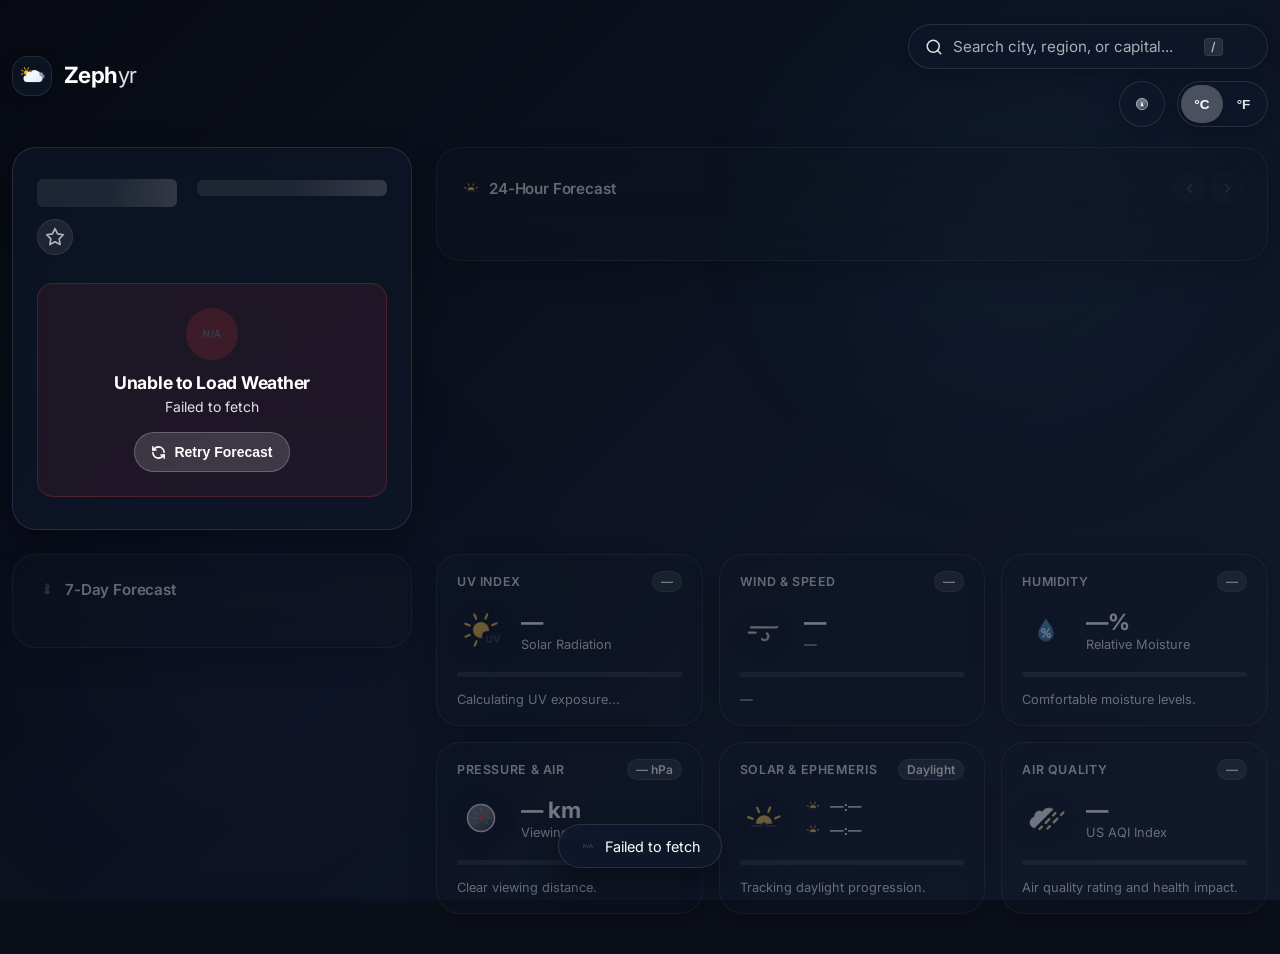
==== index.html @ 32d79101 "fix: harden client IP resolution, fix RFC 1918 matching, add PWA PNG icons, and improve quick-access" ====
<!-- impeccable-disable overused-font, em-dash-overuse -- Pinned brand font & weather placeholder indicators -->
<!DOCTYPE html>
<html lang="en">
<head>
  <meta charset="UTF-8">
  <meta name="viewport" content="width=device-width, initial-scale=1.0">
  <title>Zephyr · Real-time Weather & Atmospheric Intelligence</title>
  <meta name="description" content="A fast, sleek, zero-API-key weather application with authentic animated Meteocons, 24-hour hourly forecasts, 7-day daily forecasts, and atmospheric metrics.">
  <meta name="theme-color" content="#070a12">
  <meta name="apple-mobile-web-app-capable" content="yes">
  <meta name="apple-mobile-web-app-status-bar-style" content="black-translucent">
  <link rel="manifest" href="/static/manifest.json">
  <link rel="apple-touch-icon" sizes="192x192" href="/static/icons/icon-192.png">
  <link rel="icon" type="image/png" sizes="192x192" href="/static/icons/icon-192.png">
  <link rel="icon" type="image/svg+xml" href="/static/icons/overcast-day.svg">

  <!-- Google Fonts: Inter -->
  <link rel="preconnect" href="https://fonts.googleapis.com">
  <link rel="preconnect" href="https://fonts.gstatic.com" crossorigin>
  <link href="https://fonts.googleapis.com/css2?family=Inter:wght@300;400;500;600;700;800&display=swap" rel="stylesheet">

  <!-- App Stylesheet -->
  <link rel="stylesheet" href="/static/css/style.css">
</head>
<body>
  <!-- Ambient Atmospheric Glow Orbs -->
  <div class="ambient-glow" aria-hidden="true">
    <div class="ambient-glow-orb ambient-glow-orb-1"></div>
    <div class="ambient-glow-orb ambient-glow-orb-2"></div>
  </div>

  <div class="app-wrapper">
    <!-- Application Header & Global Controls -->
    <header class="app-header">
      <div class="brand-section">
        <div class="brand-icon" aria-hidden="true">
          <img src="/static/icons/overcast-day.svg" width="28" height="28" alt="Zephyr Logo" />
        </div>
        <h1 class="brand-title">Zeph<span>yr</span></h1>
      </div>

      <div class="header-controls">
        <!-- Search & Autocomplete -->
        <div class="search-container">
          <div class="search-input-wrapper">
            <span class="search-icon" aria-hidden="true">
              <svg width="18" height="18" viewBox="0 0 24 24" fill="none" stroke="currentColor" stroke-width="2" stroke-linecap="round" stroke-linejoin="round">
                <circle cx="11" cy="11" r="8"/>
                <path d="m21 21-4.3-4.3"/>
              </svg>
            </span>
            <input 
              type="text" 
              id="search-input" 
              class="search-input" 
              placeholder="Search city, region, or capital..." 
              autocomplete="off"
              spellcheck="false"
              autocorrect="off"
              autocapitalize="off"
              maxlength="100"
              role="combobox"
              aria-autocomplete="list"
              aria-expanded="false"
              aria-controls="autocomplete-dropdown"
              aria-label="Search city location (Press / or Ctrl+K to focus)"
            />
            <div id="search-spinner" class="search-spinner" aria-hidden="true"></div>
            <kbd class="search-kbd" title="Press / or Ctrl+K to search">/</kbd>
            <button id="search-clear" class="search-clear-btn" aria-label="Clear search">
              <svg width="14" height="14" viewBox="0 0 24 24" fill="none" stroke="currentColor" stroke-width="2.5" stroke-linecap="round" stroke-linejoin="round">
                <path d="M18 6 6 18"/><path d="m6 6 12 12"/>
              </svg>
            </button>
          </div>
          <!-- Dropdown Results List -->
          <ul id="autocomplete-dropdown" class="autocomplete-dropdown" role="listbox" aria-label="Location suggestions"></ul>
        </div>

        <div class="header-actions">
          <!-- GPS Geolocation Button with Real Compass Icon -->
          <button id="gps-btn" class="icon-btn" aria-label="Detect current location (GPS)" title="Detect current location (GPS)">
            <img src="/static/icons/compass.svg" width="20" height="20" alt="GPS" class="action-icon" />
          </button>

          <!-- Temperature Unit Toggle -->
          <div class="unit-toggle" role="group" aria-label="Temperature unit selection">
            <button type="button" id="unit-c" class="unit-btn active" data-unit="C" aria-label="Celsius">°C</button>
            <button type="button" id="unit-f" class="unit-btn" data-unit="F" aria-label="Fahrenheit">°F</button>
          </div>
        </div>
      </div>
    </header>

    <!-- Main Content Area Grid -->
    <main class="weather-main-grid">
      <!-- 1. Hero Current Weather Card -->
      <section class="glass-card hero-card" id="hero-card" aria-labelledby="hero-location-name">
        <div class="hero-location-header">
          <div class="hero-location-title-wrap">
            <h2 id="hero-location-name" class="location-title"><span class="skeleton-placeholder location-title-skeleton">Loading location...</span></h2>
            <button type="button" id="hero-favorite-btn" class="favorite-btn" aria-label="Save to favorite locations" title="Save to favorites">
              <svg class="star-icon star-icon-outline" width="20" height="20" viewBox="0 0 24 24" fill="none" stroke="currentColor" stroke-width="2" stroke-linecap="round" stroke-linejoin="round" aria-hidden="true">
                <polygon points="12 2 15.09 8.26 22 9.27 17 14.14 18.18 21.02 12 17.77 5.82 21.02 7 14.14 2 9.27 8.91 8.26 12 2"></polygon>
              </svg>
              <svg class="star-icon star-icon-filled" width="20" height="20" viewBox="0 0 24 24" fill="#fbbf24" stroke="#fbbf24" stroke-width="2" stroke-linecap="round" stroke-linejoin="round" aria-hidden="true" style="display: none;">
                <polygon points="12 2 15.09 8.26 22 9.27 17 14.14 18.18 21.02 12 17.77 5.82 21.02 7 14.14 2 9.27 8.91 8.26 12 2"></polygon>
              </svg>
            </button>
          </div>
          <p id="hero-location-sub" class="location-subtitle"><span class="skeleton-placeholder location-sub-skeleton">Fetching atmospheric data...</span></p>
        </div>

        <!-- Inline Error & Recovery State -->
        <div id="hero-error-state" class="hero-error-state" role="alert" style="display: none;">
          <div class="hero-error-icon-wrap" aria-hidden="true">
            <img src="/static/icons/not-available.svg" width="44" height="44" alt="" class="hero-error-icon" />
          </div>
          <div class="hero-error-content">
            <h3 id="hero-error-title" class="hero-error-title">Unable to Load Weather</h3>
            <p id="hero-error-desc" class="hero-error-desc">Please check your network connection and try again.</p>
          </div>
          <button id="hero-retry-btn" class="retry-btn" aria-label="Retry loading weather data">
            <svg width="15" height="15" viewBox="0 0 24 24" fill="none" stroke="currentColor" stroke-width="2.5" stroke-linecap="round" stroke-linejoin="round" aria-hidden="true">
              <path d="M21 12a9 9 0 0 0-9-9 9.75 9.75 0 0 0-6.74 2.74L3 8"/>
              <path d="M3 3v5h5"/>
              <path d="M3 12a9 9 0 0 0 9 9 9.75 9.75 0 0 0 6.74-2.74L21 16"/>
              <path d="M16 16h5v5"/>
            </svg>
            <span>Retry Forecast</span>
          </button>
        </div>

        <div class="hero-visual">
          <div class="hero-temp-wrapper">
            <div id="hero-temp" class="hero-temp">&mdash;°</div>
            <div id="hero-condition" class="hero-condition">Loading...</div>
          </div>
          <div id="hero-icon-container" class="hero-icon-container" aria-hidden="true"></div>
        </div>

        <div class="hero-footer-stats">
          <div class="hero-stat-pill">
            <span class="hero-stat-label">Daily Range</span>
            <span id="hero-high-low" class="hero-stat-value">H: &mdash; · L: &mdash;</span>
          </div>
          <div class="hero-stat-pill">
            <span class="hero-stat-label">Feels Like</span>
            <span id="hero-feels" class="hero-stat-value">&mdash;</span>
          </div>
          <div class="hero-stat-pill">
            <span class="hero-stat-label">Humidity</span>
            <span id="hero-humidity" class="hero-stat-value">&mdash;</span>
          </div>
          <div class="hero-stat-pill">
            <span class="hero-stat-label">Wind</span>
            <span id="hero-wind" class="hero-stat-value">&mdash;</span>
          </div>
        </div>
      </section>

      <!-- 2. 24-Hour Hourly Forecast (Animated Icons Cards Strip) -->
      <section class="glass-card hourly-forecast-section" id="hourly-forecast-section" aria-label="24-Hour Hourly Forecast">
        <div class="section-header">
          <h3 class="section-title">
            <img src="/static/icons/horizon.svg" width="20" height="20" alt="Hourly" class="section-icon" />
            24-Hour Forecast
          </h3>
          <div class="hourly-scroll-controls" aria-label="Hourly forecast navigation">
            <button type="button" id="hourly-scroll-left" class="scroll-arrow-btn" aria-label="Scroll hourly forecast left" title="Scroll left" disabled>
              <svg width="15" height="15" viewBox="0 0 24 24" fill="none" stroke="currentColor" stroke-width="2.5" stroke-linecap="round" stroke-linejoin="round" aria-hidden="true">
                <path d="m15 18-6-6 6-6"/>
              </svg>
            </button>
            <button type="button" id="hourly-scroll-right" class="scroll-arrow-btn" aria-label="Scroll hourly forecast right" title="Scroll right">
              <svg width="15" height="15" viewBox="0 0 24 24" fill="none" stroke="currentColor" stroke-width="2.5" stroke-linecap="round" stroke-linejoin="round" aria-hidden="true">
                <path d="m9 18 6-6-6-6"/>
              </svg>
            </button>
          </div>
        </div>

        <!-- Horizontal Hourly Cards Strip -->
        <div class="hourly-strip-container" id="hourly-strip-container">
          <div id="hourly-strip" class="hourly-strip"></div>
        </div>
      </section>

      <!-- 3. 7-Day Daily Forecast (Real Animated Icons List with Proportional Range Bars) -->
      <section class="glass-card daily-forecast-card" id="daily-forecast-card" aria-label="7-Day Daily Forecast">
        <div class="section-header">
          <h3 class="section-title">
            <img src="/static/icons/thermometer.svg" width="20" height="20" alt="7-Day" class="section-icon" />
            7-Day Forecast
          </h3>
        </div>
        <div id="daily-list" class="daily-list"></div>
      </section>

      <!-- 4. Atmospheric Metrics Grid (Real Animated Meteocons & Responsive Gauges) -->
      <section class="metrics-grid" id="metrics-grid" aria-label="Atmospheric and environmental metrics">
        <!-- 1. UV Index -->
        <article class="glass-card metric-card">
          <div class="metric-header">
            <span class="metric-title">UV Index</span>
            <span id="uv-status" class="metric-badge">&mdash;</span>
          </div>
          <div class="metric-body">
            <img id="uv-icon-img" src="/static/icons/uv-index.svg" width="48" height="48" alt="UV Index" class="metric-icon-large" />
            <div class="metric-data">
              <div id="uv-val" class="metric-val">&mdash;</div>
              <div class="metric-sublabel">Solar Radiation</div>
            </div>
          </div>
          <div class="metric-gauge-track" role="meter" id="uv-meter" aria-label="UV Index" aria-valuemin="0" aria-valuemax="11" aria-valuenow="0">
            <div id="uv-gauge-fill" class="metric-gauge-fill uv-gauge-fill"></div>
          </div>
          <p id="uv-advice" class="metric-desc">Calculating UV exposure...</p>
        </article>

        <!-- 2. Wind & Beaufort Scale -->
        <article class="glass-card metric-card">
          <div class="metric-header">
            <span class="metric-title">Wind & Speed</span>
            <span id="wind-direction" class="metric-badge">&mdash;</span>
          </div>
          <div class="metric-body">
            <img id="wind-icon-img" src="/static/icons/wind.svg" width="48" height="48" alt="Wind" class="metric-icon-large" />
            <div class="metric-data">
              <div id="wind-val" class="metric-val">&mdash;</div>
              <div id="wind-scale-name" class="metric-sublabel">&mdash;</div>
            </div>
          </div>
          <div class="metric-gauge-track" role="meter" id="wind-meter" aria-label="Beaufort Wind Scale" aria-valuemin="0" aria-valuemax="12" aria-valuenow="0">
            <div id="wind-gauge-fill" class="metric-gauge-fill wind-gauge-fill"></div>
          </div>
          <p id="wind-gusts" class="metric-desc">&mdash;</p>
        </article>

        <!-- 3. Humidity & Moisture -->
        <article class="glass-card metric-card">
          <div class="metric-header">
            <span class="metric-title">Humidity</span>
            <span id="dew-point" class="metric-badge">&mdash;</span>
          </div>
          <div class="metric-body">
            <img src="/static/icons/humidity.svg" width="48" height="48" alt="Humidity" class="metric-icon-large" />
            <div class="metric-data">
              <div id="humidity-val" class="metric-val">&mdash;%</div>
              <div class="metric-sublabel">Relative Moisture</div>
            </div>
          </div>
          <div class="metric-gauge-track" role="meter" id="humidity-meter" aria-label="Relative Humidity" aria-valuemin="0" aria-valuemax="100" aria-valuenow="0">
            <div id="humidity-gauge-fill" class="metric-gauge-fill humidity-gauge-fill"></div>
          </div>
          <p id="humidity-desc" class="metric-desc">Comfortable moisture levels.</p>
        </article>

        <!-- 4. Visibility & Barometer Pressure -->
        <article class="glass-card metric-card">
          <div class="metric-header">
            <span class="metric-title">Pressure & Air</span>
            <span id="pressure-val" class="metric-badge">&mdash; hPa</span>
          </div>
          <div class="metric-body">
            <img id="pressure-icon-img" src="/static/icons/barometer.svg" width="48" height="48" alt="Pressure" class="metric-icon-large" />
            <div class="metric-data">
              <div id="visibility-val" class="metric-val">&mdash; km</div>
              <div class="metric-sublabel">Viewing Distance</div>
            </div>
          </div>
          <div class="metric-gauge-track" role="meter" id="pressure-meter" aria-label="Atmospheric Pressure" aria-valuemin="970" aria-valuemax="1050" aria-valuenow="1013">
            <div id="pressure-gauge-fill" class="metric-gauge-fill pressure-gauge-fill"></div>
          </div>
          <p id="visibility-desc" class="metric-desc">Clear viewing distance.</p>
        </article>

        <!-- 5. Solar Ephemeris & Sun Cycle -->
        <article class="glass-card metric-card">
          <div class="metric-header">
            <span class="metric-title">Solar & Ephemeris</span>
            <span id="solar-status" class="metric-badge">Daylight</span>
          </div>
          <div class="metric-body">
            <img id="solar-icon-img" src="/static/icons/sunrise.svg" width="48" height="48" alt="Solar" class="metric-icon-large" />
            <div class="solar-readout-group">
              <div class="solar-time-pill">
                <img src="/static/icons/sunrise.svg" width="18" height="18" alt="Rise" class="solar-pill-icon" />
                <span id="sunrise-val" class="solar-pill-val">&mdash;:&mdash;</span>
              </div>
              <div class="solar-time-pill">
                <img src="/static/icons/sunset.svg" width="18" height="18" alt="Set" class="solar-pill-icon" />
                <span id="sunset-val" class="solar-pill-val">&mdash;:&mdash;</span>
              </div>
            </div>
          </div>
          <div class="metric-gauge-track" role="meter" id="solar-meter" aria-label="Daylight Progression" aria-valuemin="0" aria-valuemax="100" aria-valuenow="0">
            <div id="solar-gauge-fill" class="metric-gauge-fill solar-gauge-fill"></div>
          </div>
          <p id="solar-desc" class="metric-desc">Tracking daylight progression.</p>
        </article>

        <!-- 6. Air Quality Index -->
        <article class="glass-card metric-card">
          <div class="metric-header">
            <span class="metric-title">Air Quality</span>
            <span id="aqi-status" class="metric-badge">&mdash;</span>
          </div>
          <div class="metric-body">
            <img id="aqi-icon-img" src="/static/icons/dust.svg" width="48" height="48" alt="AQI" class="metric-icon-large" />
            <div class="metric-data">
              <div id="aqi-val" class="metric-val">&mdash;</div>
              <div class="metric-sublabel">US AQI Index</div>
            </div>
          </div>
          <div class="metric-gauge-track" role="meter" id="aqi-meter" aria-label="Air Quality Index" aria-valuemin="0" aria-valuemax="300" aria-valuenow="0">
            <div id="aqi-gauge-fill" class="metric-gauge-fill aqi-gauge-fill"></div>
          </div>
          <p id="aqi-desc" class="metric-desc">Air quality rating and health impact.</p>
        </article>
      </section>
    </main>
  </div>

  <!-- Toast Notification Box -->
  <div id="toast" class="toast" role="status" aria-live="polite">
    <img src="/static/icons/not-available.svg" width="18" height="18" alt="" aria-hidden="true" class="toast-icon-img" />
    <span id="toast-msg">Notification message</span>
  </div>

  <!-- Main ES Module Script -->
  <script type="module" src="/static/js/app.js"></script>
</body>
</html>
---- static/css/style.css ----
/* --------------------------------------------------------------------------
   Dynamic Atmospheric Glassmorphism Design System
   Fluid Scaling, Disciplined Spatial Tokens & Purposeful Motion Architecture
   -------------------------------------------------------------------------- */

:root {
  /* Spatial & Density Scale (4px base scale linked to density variable) */
  --p-density: 1;
  --space-0-5: calc(2px * var(--p-density, 1));
  --space-1:   calc(4px * var(--p-density, 1));
  --space-1-5: calc(6px * var(--p-density, 1));
  --space-2:   calc(8px * var(--p-density, 1));
  --space-2-5: calc(10px * var(--p-density, 1));
  --space-3:   calc(12px * var(--p-density, 1));
  --space-3-5: calc(14px * var(--p-density, 1));
  --space-4:   calc(16px * var(--p-density, 1));
  --space-5:   calc(20px * var(--p-density, 1));
  --space-6:   calc(24px * var(--p-density, 1));
  --space-7:   calc(28px * var(--p-density, 1));
  --space-8:   calc(32px * var(--p-density, 1));
  --space-10:  calc(40px * var(--p-density, 1));
  --space-12:  calc(48px * var(--p-density, 1));
  --space-16:  calc(64px * var(--p-density, 1));

  /* Fixed Premium Dark Slate Glass Theme */
  --bg-gradient-start: #070a12;
  --bg-gradient-mid: #0d1322;
  --bg-gradient-end: #121a2d;
  --ambient-glow-1: rgba(56, 189, 248, 0.08);
  --ambient-glow-2: rgba(99, 102, 241, 0.06);

  /* Glass Surface Tokens */
  --glass-bg: rgba(15, 23, 42, 0.65);
  --glass-bg-hover: rgba(30, 41, 59, 0.78);
  --glass-bg-active: rgba(30, 41, 59, 0.92);
  --glass-border: rgba(255, 255, 255, 0.11);
  --glass-border-subtle: rgba(255, 255, 255, 0.07);
  --glass-shadow: 0 12px 32px 0 rgba(0, 0, 0, 0.40);
  --glass-shadow-sm: 0 4px 16px 0 rgba(0, 0, 0, 0.22);
  --glass-blur: blur(20px);
  --glass-blur-heavy: blur(28px);

  /* Text & Contrast Tokens (WCAG Compliant) */
  --text-main: #ffffff;
  --text-muted: rgba(255, 255, 255, 0.88);
  --text-dim: rgba(255, 255, 255, 0.65);
  --accent-sun: #f59e0b;
  --accent-rain: #38bdf8;
  --accent-snow: #7dd3fc;
  --accent-green: #4ade80;

  /* Typography & Sizing */
  --font-sans: 'Inter', system-ui, -apple-system, BlinkMacSystemFont, 'Segoe UI', Roboto, Oxygen, Ubuntu, Cantarell, sans-serif;
  --radius-xs: 6px;
  --radius-sm: 10px;
  --radius-md: 16px;
  --radius-lg: 24px;
  --radius-full: 9999px;

  /* Purposeful Timing & Easing */
  --ease-out-expo: cubic-bezier(0.16, 1, 0.3, 1);
  --transition-fast: all 0.15s var(--ease-out-expo);
  --transition-smooth: all 0.3s var(--ease-out-expo);
}

/* Ambient Background Atmosphere (Subtle Dark Depth) */
.ambient-glow {
  position: fixed;
  inset: 0;
  pointer-events: none;
  z-index: 0;
  overflow: hidden;
}

.ambient-glow-orb {
  position: absolute;
  border-radius: 50%;
  opacity: 0.7;
  will-change: transform;
  animation: ambientFloat 20s ease-in-out infinite alternate;
}

.ambient-glow-orb-1 {
  top: -12%;
  right: -5%;
  width: min(650px, 85vw);
  height: min(650px, 85vw);
  background: radial-gradient(circle, var(--ambient-glow-1) 0%, rgba(0, 0, 0, 0) 70%);
  filter: blur(65px);
}

.ambient-glow-orb-2 {
  bottom: -10%;
  left: -8%;
  width: min(700px, 90vw);
  height: min(700px, 90vw);
  background: radial-gradient(circle, var(--ambient-glow-2) 0%, rgba(0, 0, 0, 0) 70%);
  filter: blur(75px);
  animation-duration: 25s;
  animation-delay: -6s;
}

@keyframes ambientFloat {
  0% {
    transform: translate(0, 0) scale(1);
  }
  50% {
    transform: translate(-25px, 20px) scale(1.04);
  }
  100% {
    transform: translate(15px, -15px) scale(0.96);
  }
}

/* --------------------------------------------------------------------------
   Reset & Base Setup
   -------------------------------------------------------------------------- */
*, *::before, *::after {
  box-sizing: border-box;
  margin: 0;
  padding: 0;
}

:focus-visible {
  outline: 2px solid #38bdf8;
  outline-offset: 2px;
}

.search-input:focus-visible {
  outline: none;
}

html {
  font-family: var(--font-sans);
  color: var(--text-main);
  background-color: #0b0f19;
  -webkit-font-smoothing: antialiased;
  -moz-osx-font-smoothing: grayscale;
  overflow-x: hidden;
  width: 100%;
}

body {
  min-height: 100vh;
  width: 100%;
  background: linear-gradient(135deg, var(--bg-gradient-start) 0%, var(--bg-gradient-mid) 50%, var(--bg-gradient-end) 100%);
  background-attachment: fixed;
  position: relative;
  overflow-x: hidden;
  display: block;
}

/* Main App Wrapper */
.app-wrapper {
  position: relative;
  z-index: 1;
  width: min(100% - var(--space-6), 1360px);
  margin: 0 auto;
  padding: var(--space-6) 0 var(--space-10) 0;
  display: flex;
  flex-direction: column;
  gap: var(--space-5);
  min-width: 0;
}

/* --------------------------------------------------------------------------
   Header & Search Navigation
   -------------------------------------------------------------------------- */
.app-header {
  display: flex;
  align-items: center;
  justify-content: space-between;
  gap: var(--space-4);
  width: 100%;
  flex-wrap: wrap;
}

.brand-section {
  display: flex;
  align-items: center;
  gap: var(--space-3);
  flex-shrink: 0;
}

.brand-icon {
  width: 40px;
  height: 40px;
  display: flex;
  align-items: center;
  justify-content: center;
  background: var(--glass-bg);
  border: 1px solid var(--glass-border);
  backdrop-filter: var(--glass-blur);
  border-radius: var(--radius-md);
  box-shadow: var(--glass-shadow-sm);
  flex-shrink: 0;
  transition: transform 0.2s var(--ease-out-expo);
}

.brand-section:hover .brand-icon {
  transform: scale(1.04);
}

.brand-title {
  font-size: clamp(1.2rem, 1.8vw, 1.4rem);
  font-weight: 700;
  letter-spacing: -0.025em;
  line-height: 1.1;
}

.brand-title span {
  font-weight: 400;
  color: var(--text-muted);
}

.header-controls {
  display: flex;
  align-items: center;
  gap: var(--space-3);
  flex-wrap: wrap;
  justify-content: flex-end;
}

.header-actions {
  display: flex;
  align-items: center;
  gap: var(--space-3);
  flex-shrink: 0;
}

/* Search Bar & Autocomplete */
.search-container {
  position: relative;
  width: 100%;
  max-width: 360px;
  min-width: 240px;
}

.search-input-wrapper {
  position: relative;
  display: flex;
  align-items: center;
  background: var(--glass-bg);
  border: 1px solid var(--glass-border);
  backdrop-filter: var(--glass-blur);
  border-radius: var(--radius-full);
  box-shadow: var(--glass-shadow-sm);
  transition: background 0.15s var(--ease-out-expo),
              border-color 0.15s var(--ease-out-expo),
              box-shadow 0.15s var(--ease-out-expo);
  min-height: 44px;
}

.search-input-wrapper:focus-within {
  background: var(--glass-bg-hover);
  border-color: rgba(255, 255, 255, 0.4);
  box-shadow: 0 0 0 3px rgba(255, 255, 255, 0.15);
}

.search-icon {
  position: absolute;
  left: 1rem;
  color: var(--text-muted);
  pointer-events: none;
  display: flex;
}

.search-input {
  width: 100%;
  padding: 0.75rem 4.5rem 0.75rem 2.75rem;
  font-size: 0.95rem;
  color: var(--text-main);
  background: transparent;
  border: none;
  outline: none;
  font-family: inherit;
}

.search-input::placeholder {
  color: var(--text-dim);
}

.search-spinner {
  width: 16px;
  height: 16px;
  border: 2px solid rgba(255, 255, 255, 0.25);
  border-top-color: #38bdf8;
  border-radius: 50%;
  animation: spinSlow 0.8s linear infinite;
  display: none;
  position: absolute;
  right: 2.75rem;
  flex-shrink: 0;
}

.search-spinner.active {
  display: block;
}

.search-kbd {
  position: absolute;
  right: 2.75rem;
  font-family: inherit;
  font-size: 0.75rem;
  font-weight: 600;
  color: var(--text-dim);
  background: rgba(255, 255, 255, 0.1);
  border: 1px solid var(--glass-border-subtle);
  border-radius: 4px;
  padding: 2px 6px;
  line-height: 1;
  pointer-events: none;
  display: flex;
  align-items: center;
}

.search-input-wrapper:focus-within .search-kbd,
.search-spinner.active ~ .search-kbd {
  display: none;
}

.search-clear-btn {
  position: absolute;
  right: 0.5rem;
  background: transparent;
  border: none;
  color: var(--text-dim);
  cursor: pointer;
  display: none;
  padding: 6px;
  min-width: 32px;
  min-height: 32px;
  border-radius: 50%;
  transition: var(--transition-fast);
  align-items: center;
  justify-content: center;
}

.search-clear-btn:hover {
  color: var(--text-main);
  background: rgba(255, 255, 255, 0.1);
}

.search-clear-btn:active {
  transform: scale(0.92);
}

.search-clear-btn.visible {
  display: flex;
}

/* Autocomplete Dropdown with Smooth Reveal */
.autocomplete-dropdown {
  position: absolute;
  top: calc(100% + var(--space-2));
  left: 0;
  right: 0;
  background: rgba(15, 23, 42, 0.95);
  border: 1px solid var(--glass-border);
  backdrop-filter: var(--glass-blur-heavy);
  border-radius: var(--radius-md);
  box-shadow: var(--glass-shadow);
  overflow: hidden;
  z-index: 100;
  display: none;
  list-style: none;
  max-height: min(320px, 45vh);
  overflow-y: auto;
  overscroll-behavior: contain;
}

.autocomplete-dropdown.show {
  display: block;
  animation: dropdownEntrance 0.2s var(--ease-out-expo) forwards;
}

@keyframes dropdownEntrance {
  from {
    opacity: 0;
    transform: translateY(-6px) scale(0.98);
  }
  to {
    opacity: 1;
    transform: translateY(0) scale(1);
  }
}

.autocomplete-item {
  padding: var(--space-3) var(--space-4);
  display: flex;
  align-items: center;
  justify-content: space-between;
  gap: var(--space-3);
  cursor: pointer;
  transition: background 0.12s var(--ease-out-expo);
  border-bottom: 1px solid var(--glass-border-subtle);
  min-height: 44px;
}

.autocomplete-item:last-child {
  border-bottom: none;
}

.autocomplete-item:hover,
.autocomplete-item.selected {
  background: rgba(255, 255, 255, 0.15);
}

.autocomplete-city {
  font-weight: 500;
  font-size: 0.95rem;
  overflow: hidden;
  text-overflow: ellipsis;
  white-space: nowrap;
  min-width: 0;
  flex: 1;
}

.autocomplete-country {
  font-size: 0.8rem;
  color: var(--text-muted);
  overflow: hidden;
  text-overflow: ellipsis;
  white-space: nowrap;
  max-width: 140px;
  text-align: right;
  flex-shrink: 0;
}

.autocomplete-empty {
  padding: var(--space-4);
  text-align: center;
  font-size: 0.85rem;
  color: var(--text-dim);
}

.dropdown-section-header {
  padding: var(--space-2) var(--space-4);
  font-size: 0.725rem;
  font-weight: 700;
  text-transform: uppercase;
  letter-spacing: 0.06em;
  color: var(--text-dim);
  background: rgba(0, 0, 0, 0.25);
  display: flex;
  align-items: center;
  justify-content: space-between;
  border-bottom: 1px solid var(--glass-border-subtle);
  user-select: none;
}

.dropdown-section-header:not(:first-child) {
  border-top: 1px solid var(--glass-border-subtle);
}

.dropdown-clear-btn {
  background: transparent;
  border: none;
  color: var(--text-dim);
  font-size: 0.7rem;
  font-weight: 600;
  cursor: pointer;
  padding: 2px 6px;
  border-radius: var(--radius-xs);
  transition: var(--transition-fast);
}

.dropdown-clear-btn:hover {
  color: #f87171;
  background: rgba(239, 68, 68, 0.15);
}

.dropdown-item-meta {
  display: flex;
  align-items: center;
  gap: var(--space-2);
  flex-shrink: 0;
}

.dropdown-delete-item-btn {
  background: transparent;
  border: none;
  color: var(--text-dim);
  padding: 4px;
  border-radius: 50%;
  cursor: pointer;
  display: flex;
  align-items: center;
  justify-content: center;
  opacity: 0.6;
  transition: var(--transition-fast);
}

.dropdown-delete-item-btn:hover {
  opacity: 1;
  color: #f87171;
  background: rgba(255, 255, 255, 0.12);
}

.dropdown-item-badge {
  font-size: 0.7rem;
  padding: 2px 6px;
  border-radius: var(--radius-xs);
  background: rgba(255, 255, 255, 0.08);
  color: var(--text-muted);
}

/* Action Buttons (GPS & Unit Switcher) */
.icon-btn {
  background: var(--glass-bg);
  border: 1px solid var(--glass-border);
  backdrop-filter: var(--glass-blur);
  border-radius: var(--radius-full);
  color: var(--text-main);
  padding: 0.75rem;
  min-width: 44px;
  min-height: 44px;
  cursor: pointer;
  display: flex;
  align-items: center;
  justify-content: center;
  transition: var(--transition-fast);
  box-shadow: var(--glass-shadow-sm);
  flex-shrink: 0;
}

.icon-btn:hover {
  background: var(--glass-bg-hover);
  border-color: rgba(255, 255, 255, 0.4);
  transform: translateY(-1px);
}

.icon-btn:active {
  transform: scale(0.94);
}

.unit-toggle {
  display: flex;
  background: var(--glass-bg);
  border: 1px solid var(--glass-border);
  backdrop-filter: var(--glass-blur);
  border-radius: var(--radius-full);
  padding: 3px;
  box-shadow: var(--glass-shadow-sm);
  flex-shrink: 0;
  min-height: 44px;
  align-items: center;
  user-select: none;
  -webkit-user-select: none;
}

.unit-btn {
  background: transparent;
  border: none;
  color: var(--text-muted);
  font-weight: 600;
  font-size: 0.85rem;
  padding: 0.55rem 0.85rem;
  min-height: 38px;
  border-radius: var(--radius-full);
  cursor: pointer;
  transition: var(--transition-fast);
  user-select: none;
  -webkit-user-select: none;
  position: relative;
  z-index: 1;
}

.unit-btn:hover:not(.active) {
  color: var(--text-main);
  background: rgba(255, 255, 255, 0.1);
}

.unit-btn:active {
  transform: scale(0.94);
}

.unit-btn.active {
  background: rgba(255, 255, 255, 0.25);
  color: var(--text-main);
  box-shadow: 0 2px 6px rgba(0,0,0,0.15);
}

.action-icon {
  width: 20px;
  height: 20px;
  display: block;
}

.toast-icon-img {
  width: 18px;
  height: 18px;
  display: inline-block;
  vertical-align: middle;
}

/* --------------------------------------------------------------------------
   Main Weather Layout Grid & Architectural Topology
   -------------------------------------------------------------------------- */
.weather-main-grid {
  display: grid;
  grid-template-columns: 1fr;
  grid-template-areas:
    "hero"
    "hourly"
    "daily"
    "metrics";
  gap: var(--space-5);
  width: 100%;
  min-width: 0;
  align-items: start;
}

@media (min-width: 1024px) {
  .weather-main-grid {
    grid-template-columns: minmax(340px, 400px) minmax(0, 1fr);
    grid-template-areas:
      "hero hourly"
      "daily metrics";
    gap: var(--space-6);
  }
}

.hero-card {
  grid-area: hero;
}

.daily-forecast-card {
  grid-area: daily;
}

.hourly-forecast-section {
  grid-area: hourly;
}

.metrics-grid {
  grid-area: metrics;
}

/* Glass Card Container */
.glass-card {
  background: var(--glass-bg);
  border: 1px solid var(--glass-border);
  backdrop-filter: var(--glass-blur);
  border-radius: var(--radius-lg);
  padding: var(--space-6);
  box-shadow: var(--glass-shadow);
  position: relative;
  overflow: hidden;
  transition: var(--transition-smooth);
  width: 100%;
  min-width: 0;
}

/* Section Header Primitive */
.section-header {
  display: flex;
  align-items: center;
  justify-content: space-between;
  margin-bottom: var(--space-3);
}

.section-title {
  font-size: 0.95rem;
  font-weight: 600;
  letter-spacing: -0.01em;
  display: flex;
  align-items: center;
  gap: var(--space-2);
  color: var(--text-muted);
}

.section-title svg {
  color: var(--text-muted);
}

/* --------------------------------------------------------------------------
   1. Hero Current Weather Card
   -------------------------------------------------------------------------- */
.hero-card {
  display: flex;
  flex-direction: column;
  justify-content: space-between;
  gap: var(--space-5);
}

.hero-data-animate .hero-temp,
.hero-data-animate .hero-condition,
.hero-data-animate .hero-icon-container,
.hero-data-animate .hero-footer-stats {
  animation: heroDataFadeIn 0.35s var(--ease-out-expo) forwards;
}

@keyframes heroDataFadeIn {
  from {
    opacity: 0.4;
    transform: translateY(3px);
  }
  to {
    opacity: 1;
    transform: translateY(0);
  }
}

.hero-location-header {
  display: flex;
  align-items: flex-start;
  justify-content: space-between;
  gap: var(--space-2);
}

.hero-location-title-wrap {
  display: flex;
  align-items: center;
  gap: var(--space-2-5);
  flex-wrap: wrap;
}

.favorite-btn {
  background: rgba(255, 255, 255, 0.08);
  border: 1px solid var(--glass-border-subtle);
  border-radius: var(--radius-full);
  color: var(--text-dim);
  width: 36px;
  height: 36px;
  display: inline-flex;
  align-items: center;
  justify-content: center;
  cursor: pointer;
  transition: var(--transition-fast);
  flex-shrink: 0;
}

.favorite-btn:hover {
  background: rgba(255, 255, 255, 0.18);
  border-color: rgba(255, 255, 255, 0.35);
  color: #fbbf24;
  transform: scale(1.08);
}

.favorite-btn:active {
  transform: scale(0.92);
}

.favorite-btn.favorited {
  background: rgba(251, 191, 36, 0.16);
  border-color: rgba(251, 191, 36, 0.45);
  color: #fbbf24;
}

.favorite-btn.favorited .star-icon-outline {
  display: none !important;
}

.favorite-btn.favorited .star-icon-filled {
  display: block !important;
  animation: starPop 0.3s var(--ease-out-expo);
}

@keyframes starPop {
  0% { transform: scale(0.6) rotate(-20deg); }
  60% { transform: scale(1.25) rotate(10deg); }
  100% { transform: scale(1) rotate(0deg); }
}

.location-title {
  font-size: clamp(1.5rem, 2.5vw, 2rem);
  font-weight: 700;
  line-height: 1.15;
  letter-spacing: -0.025em;
  word-break: break-word;
  overflow-wrap: anywhere;
  hyphens: auto;
}

.location-subtitle {
  font-size: 0.925rem;
  color: var(--text-muted);
  margin-top: var(--space-1);
  word-break: break-word;
  overflow-wrap: anywhere;
}

.hero-visual {
  display: flex;
  align-items: center;
  justify-content: space-between;
  margin: var(--space-2) 0;
  gap: var(--space-4);
}

.hero-temp-wrapper {
  display: flex;
  flex-direction: column;
  gap: var(--space-1);
}

.hero-temp {
  font-size: clamp(3.5rem, 6vw, 4.75rem);
  font-weight: 800;
  line-height: 1;
  letter-spacing: -0.035em;
  font-variant-numeric: tabular-nums;
  transition: transform 0.3s var(--ease-out-expo);
}

.hero-condition {
  font-size: clamp(1rem, 1.4vw, 1.2rem);
  font-weight: 500;
  color: var(--text-main);
}

.hero-icon-container {
  display: flex;
  align-items: center;
  justify-content: center;
  filter: drop-shadow(0 8px 16px rgba(0, 0, 0, 0.2));
  flex-shrink: 0;
  transition: transform 0.3s var(--ease-out-expo);
}

/* Hero Error & Recovery Component */
.hero-error-state {
  display: flex;
  flex-direction: column;
  align-items: center;
  text-align: center;
  padding: var(--space-6) var(--space-4);
  gap: var(--space-3);
  background: rgba(239, 68, 68, 0.08);
  border: 1px solid rgba(239, 68, 68, 0.22);
  border-radius: var(--radius-md);
  margin: var(--space-2) 0;
}

.hero-error-icon-wrap {
  width: 52px;
  height: 52px;
  border-radius: 50%;
  background: rgba(239, 68, 68, 0.15);
  display: flex;
  align-items: center;
  justify-content: center;
  flex-shrink: 0;
}

.hero-error-icon {
  width: 32px;
  height: 32px;
  opacity: 0.9;
}

.hero-error-content {
  display: flex;
  flex-direction: column;
  gap: var(--space-1);
}

.hero-error-title {
  font-size: 1.1rem;
  font-weight: 700;
  color: var(--text-main);
  letter-spacing: -0.015em;
}

.hero-error-desc {
  font-size: 0.875rem;
  color: var(--text-muted);
  line-height: 1.4;
  max-width: 320px;
}

.retry-btn {
  display: inline-flex;
  align-items: center;
  justify-content: center;
  gap: var(--space-2);
  background: rgba(255, 255, 255, 0.14);
  color: var(--text-main);
  border: 1px solid rgba(255, 255, 255, 0.22);
  padding: var(--space-2) var(--space-4);
  border-radius: var(--radius-full);
  font-size: 0.875rem;
  font-weight: 600;
  cursor: pointer;
  min-height: 40px;
  transition: var(--transition-fast);
  margin-top: var(--space-1);
}

.retry-btn:hover {
  background: rgba(255, 255, 255, 0.24);
  border-color: rgba(255, 255, 255, 0.4);
  transform: translateY(-1px);
}

.retry-btn:active {
  transform: scale(0.96);
}

.hero-footer-stats {
  display: grid;
  grid-template-columns: 1fr 1fr;
  gap: var(--space-3);
  padding-top: var(--space-4);
  border-top: 1px solid var(--glass-border-subtle);
}

.hero-stat-pill {
  display: flex;
  flex-direction: column;
  gap: var(--space-0-5);
  background: rgba(255, 255, 255, 0.04);
  border: 1px solid var(--glass-border-subtle);
  border-radius: var(--radius-sm);
  padding: var(--space-2-5) var(--space-3);
  transition: background 0.15s var(--ease-out-expo);
}

.hero-stat-pill:hover {
  background: rgba(255, 255, 255, 0.07);
}

.hero-stat-label {
  font-size: 0.725rem;
  text-transform: uppercase;
  letter-spacing: 0.05em;
  font-weight: 600;
  color: var(--text-dim);
}

.hero-stat-value {
  font-size: 0.95rem;
  font-weight: 600;
  font-variant-numeric: tabular-nums;
}

/* --------------------------------------------------------------------------
   2. 24-Hour Hourly Forecast
   -------------------------------------------------------------------------- */
.hourly-forecast-section {
  display: flex;
  flex-direction: column;
  gap: var(--space-3);
  width: 100%;
}

.hourly-scroll-controls {
  display: none;
  align-items: center;
  gap: var(--space-1-5);
}

@media (min-width: 768px) {
  .hourly-scroll-controls {
    display: flex;
  }
}

.scroll-arrow-btn {
  background: rgba(255, 255, 255, 0.08);
  border: 1px solid var(--glass-border-subtle);
  color: var(--text-muted);
  width: 32px;
  height: 32px;
  border-radius: var(--radius-full);
  display: flex;
  align-items: center;
  justify-content: center;
  cursor: pointer;
  transition: var(--transition-fast);
}

.scroll-arrow-btn:hover:not(:disabled) {
  background: rgba(255, 255, 255, 0.2);
  border-color: rgba(255, 255, 255, 0.4);
  color: var(--text-main);
  transform: scale(1.08);
}

.scroll-arrow-btn:active:not(:disabled) {
  transform: scale(0.92);
}

.scroll-arrow-btn:disabled {
  opacity: 0.25;
  cursor: not-allowed;
  pointer-events: none;
}

.section-icon {
  width: 20px;
  height: 20px;
  flex-shrink: 0;
  display: inline-block;
  vertical-align: middle;
}

/* Horizontal Scroll Strip */
.hourly-strip-container {
  overflow-x: auto;
  padding-bottom: var(--space-2);
  scrollbar-width: thin;
  scrollbar-color: rgba(255, 255, 255, 0.2) transparent;
  width: 100%;
  scroll-snap-type: x mandatory;
  -webkit-overflow-scrolling: touch;
}

.hourly-strip {
  display: flex;
  gap: var(--space-2-5);
  width: max-content;
}

.hourly-item {
  scroll-snap-align: start;
  display: flex;
  flex-direction: column;
  align-items: center;
  gap: var(--space-1-5);
  padding: var(--space-3-5) var(--space-3);
  background: rgba(255, 255, 255, 0.05);
  border: 1px solid var(--glass-border-subtle);
  border-radius: var(--radius-md);
  min-width: 88px;
  text-align: center;
  transition: var(--transition-fast);
}

.hourly-item.now {
  background: rgba(255, 255, 255, 0.16);
  border-color: rgba(255, 255, 255, 0.35);
  box-shadow: 0 4px 16px rgba(0, 0, 0, 0.25);
}

.hourly-item:hover {
  background: rgba(255, 255, 255, 0.12);
  transform: translateY(-2px);
}

.hourly-time {
  font-size: 0.8rem;
  font-weight: 600;
  color: var(--text-muted);
}

.hourly-icon {
  margin: var(--space-0-5) 0;
  display: flex;
  align-items: center;
  justify-content: center;
}

.hourly-temp {
  font-size: 1.1rem;
  font-weight: 700;
  font-variant-numeric: tabular-nums;
}

.hourly-condition-name {
  font-size: 0.725rem;
  color: var(--text-muted);
  max-width: 80px;
  overflow: hidden;
  text-overflow: ellipsis;
  white-space: nowrap;
}

.hourly-rain {
  font-size: 0.725rem;
  color: var(--accent-rain);
  font-weight: 600;
  display: inline-flex;
  align-items: center;
  gap: 2px;
}

.hourly-wind-sub {
  font-size: 0.7rem;
  color: var(--text-dim);
  font-variant-numeric: tabular-nums;
}

/* --------------------------------------------------------------------------
   3. 7-Day / 8-Day Daily Forecast Section
   -------------------------------------------------------------------------- */
.daily-forecast-card {
  display: flex;
  flex-direction: column;
  gap: var(--space-3);
  width: 100%;
}

.daily-list {
  display: flex;
  flex-direction: column;
  gap: var(--space-2);
}

.daily-row {
  display: flex;
  align-items: center;
  justify-content: space-between;
  gap: var(--space-3);
  padding: var(--space-2-5) var(--space-4);
  background: rgba(255, 255, 255, 0.04);
  border: 1px solid var(--glass-border-subtle);
  border-radius: var(--radius-md);
  transition: var(--transition-fast);
  min-height: 48px;
}

.daily-row:hover {
  background: rgba(255, 255, 255, 0.09);
  transform: translateX(2px);
}

.daily-day-group {
  display: flex;
  flex-direction: column;
  min-width: 65px;
  flex-shrink: 0;
}

.daily-day-name {
  font-size: 0.925rem;
  font-weight: 600;
  line-height: 1.2;
}

.daily-date-sub {
  font-size: 0.75rem;
  color: var(--text-dim);
}

.daily-icon-col {
  display: flex;
  align-items: center;
  justify-content: center;
  width: 32px;
  height: 32px;
  flex-shrink: 0;
}

.temp-bar-container {
  display: flex;
  align-items: center;
  gap: var(--space-2-5);
  flex: 1;
  min-width: 140px;
  justify-content: flex-end;
}

.temp-bar-track {
  position: relative;
  height: 6px;
  background: rgba(255, 255, 255, 0.12);
  border-radius: var(--radius-full);
  flex: 1;
  overflow: hidden;
}

.temp-bar-fill {
  position: absolute;
  top: 0;
  bottom: 0;
  border-radius: var(--radius-full);
  background: linear-gradient(90deg, #38bdf8 0%, #facc15 50%, #f59e0b 100%);
}

.daily-min {
  font-size: 0.875rem;
  font-weight: 500;
  color: var(--text-muted);
  width: 28px;
  text-align: right;
  font-variant-numeric: tabular-nums;
  flex-shrink: 0;
}

.daily-max {
  font-size: 0.875rem;
  font-weight: 700;
  color: var(--text-main);
  width: 28px;
  text-align: left;
  font-variant-numeric: tabular-nums;
  flex-shrink: 0;
}

/* --------------------------------------------------------------------------
   4. Atmospheric Metrics Grid
   -------------------------------------------------------------------------- */
.metrics-grid {
  display: grid;
  grid-template-columns: repeat(2, 1fr);
  gap: var(--space-4);
  width: 100%;
}

@media (min-width: 1120px) {
  .metrics-grid {
    grid-template-columns: repeat(3, 1fr);
  }
}

.metric-card {
  display: flex;
  flex-direction: column;
  justify-content: space-between;
  gap: var(--space-2-5);
  min-height: 168px;
  padding: var(--space-4) var(--space-5);
  transition: var(--transition-fast);
}

.metric-card:hover {
  background: var(--glass-bg-hover);
  transform: translateY(-1px);
}

.metric-header {
  display: flex;
  align-items: center;
  justify-content: space-between;
  gap: var(--space-2);
}

.metric-title {
  font-size: 0.775rem;
  font-weight: 600;
  text-transform: uppercase;
  letter-spacing: 0.05em;
  color: var(--text-muted);
}

.metric-badge {
  font-size: 0.75rem;
  font-weight: 600;
  padding: 2px var(--space-2);
  border-radius: var(--radius-full);
  background: rgba(255, 255, 255, 0.12);
  border: 1px solid rgba(255, 255, 255, 0.1);
  color: var(--text-main);
  max-width: 140px;
  overflow: hidden;
  text-overflow: ellipsis;
  white-space: nowrap;
  font-variant-numeric: tabular-nums;
}

.metric-body {
  display: flex;
  align-items: center;
  gap: var(--space-4);
  margin: var(--space-1) 0;
}

.metric-icon-large {
  width: 48px;
  height: 48px;
  flex-shrink: 0;
  filter: drop-shadow(0 4px 10px rgba(0, 0, 0, 0.25));
}

.metric-data {
  display: flex;
  flex-direction: column;
  min-width: 0;
  flex: 1;
}

.metric-val {
  font-size: clamp(1.4rem, 1.75vw, 1.75rem);
  font-weight: 700;
  letter-spacing: -0.02em;
  line-height: 1.15;
  font-variant-numeric: tabular-nums;
}

.metric-sublabel {
  font-size: 0.8rem;
  color: var(--text-muted);
  margin-top: 2px;
  overflow: hidden;
  text-overflow: ellipsis;
  white-space: nowrap;
}

.metric-gauge-track {
  width: 100%;
  height: 5px;
  background: rgba(255, 255, 255, 0.12);
  border-radius: var(--radius-full);
  overflow: hidden;
  margin: var(--space-1) 0;
  position: relative;
}

.metric-gauge-fill {
  width: 100%;
  height: 100%;
  border-radius: var(--radius-full);
  transform-origin: left center;
  transform: scaleX(0);
  transition: transform 0.4s var(--ease-out-expo);
  will-change: transform;
}

.uv-gauge-fill {
  background: linear-gradient(90deg, #4ade80 0%, #facc15 35%, #fb923c 65%, #c084fc 100%);
}

.wind-gauge-fill {
  background: linear-gradient(90deg, #38bdf8 0%, #34d399 40%, #fbbf24 75%, #f87171 100%);
}

.humidity-gauge-fill {
  background: linear-gradient(90deg, #38bdf8 0%, #60a5fa 50%, #818cf8 100%);
}

.pressure-gauge-fill {
  background: linear-gradient(90deg, #818cf8 0%, #38bdf8 50%, #34d399 100%);
}

.solar-gauge-fill {
  background: linear-gradient(90deg, #f59e0b 0%, #fbbf24 50%, #f97316 100%);
}

.solar-gauge-fill.night {
  background: linear-gradient(90deg, #6366f1 0%, #818cf8 50%, #a855f7 100%);
}

.aqi-gauge-fill {
  background: linear-gradient(90deg, #4ade80 0%, #facc15 25%, #fb923c 50%, #f87171 75%, #a855f7 100%);
}

.solar-readout-group {
  display: flex;
  flex-direction: column;
  gap: var(--space-1-5);
  min-width: 0;
  flex: 1;
}

.solar-time-pill {
  display: flex;
  align-items: center;
  gap: var(--space-2);
  font-size: 0.85rem;
  font-variant-numeric: tabular-nums;
}

.solar-pill-icon {
  width: 18px;
  height: 18px;
  flex-shrink: 0;
}

.solar-pill-val {
  font-weight: 600;
  color: var(--text-main);
}

.metric-desc {
  font-size: 0.8rem;
  color: var(--text-muted);
  line-height: 1.4;
  margin-top: auto;
}

/* --------------------------------------------------------------------------
   Loading Skeletons & Toasts
   -------------------------------------------------------------------------- */
.skeleton {
  background: linear-gradient(90deg, rgba(255,255,255,0.06) 25%, rgba(255,255,255,0.15) 50%, rgba(255,255,255,0.06) 75%);
  background-size: 200% 100%;
  animation: shimmer 1.6s infinite;
  border-radius: var(--radius-sm);
  color: transparent !important;
}

@keyframes shimmer {
  0% { background-position: 200% 0; }
  100% { background-position: -200% 0; }
}

.toast {
  position: fixed;
  bottom: var(--space-8);
  left: 50%;
  transform: translateX(-50%) translateY(100px);
  background: rgba(15, 23, 42, 0.92);
  border: 1px solid var(--glass-border);
  backdrop-filter: var(--glass-blur-heavy);
  padding: var(--space-3) var(--space-5);
  border-radius: var(--radius-full);
  box-shadow: var(--glass-shadow);
  color: var(--text-main);
  font-size: 0.9rem;
  display: flex;
  align-items: center;
  gap: var(--space-2);
  z-index: 1000;
  opacity: 0;
  transition: transform 0.3s var(--ease-out-expo), opacity 0.3s ease;
  pointer-events: none;
  max-width: min(calc(100% - var(--space-6)), 380px);
}

.toast.show {
  transform: translateX(-50%) translateY(0);
  opacity: 1;
}

/* --------------------------------------------------------------------------
   Atmospheric Keyframes
   -------------------------------------------------------------------------- */
@keyframes spinSlow {
  from { transform: rotate(0deg); }
  to { transform: rotate(360deg); }
}

.sun-spin-slow {
  animation: spinSlow 30s linear infinite;
  transform-origin: center center;
}

@keyframes pulseGlow {
  0%, 100% { opacity: 0.8; transform: scale(1); }
  50% { opacity: 0.3; transform: scale(0.7); }
}

.pulse-star {
  animation: pulseGlow 2s ease-in-out infinite;
}

@keyframes flashLightning {
  0%, 90%, 100% { opacity: 1; }
  92%, 96% { opacity: 0.2; }
}

.lightning-flash {
  animation: flashLightning 3s ease infinite;
}

/* --------------------------------------------------------------------------
   Skeleton Hydration & Accessibility Utilities
   -------------------------------------------------------------------------- */
.skeleton-placeholder {
  display: inline-block;
  color: transparent !important;
  background: linear-gradient(90deg, rgba(255, 255, 255, 0.08) 25%, rgba(255, 255, 255, 0.16) 50%, rgba(255, 255, 255, 0.08) 75%);
  background-size: 200% 100%;
  animation: skeletonShimmer 1.8s ease-in-out infinite;
  border-radius: var(--radius-xs);
  user-select: none;
  pointer-events: none;
}

.location-title-skeleton {
  width: 140px;
  height: 1.75rem;
  vertical-align: middle;
}

.location-sub-skeleton {
  width: 190px;
  height: 0.95rem;
  margin-top: 0.25rem;
  vertical-align: middle;
}

@keyframes skeletonShimmer {
  0% { background-position: 200% 0; }
  100% { background-position: -200% 0; }
}

/* Secondary Cards Stale State Shroud during Error */
.forecast-stale {
  opacity: 0.42;
  filter: grayscale(0.25);
  pointer-events: none;
  transition: opacity 0.3s var(--ease-out-expo), filter 0.3s var(--ease-out-expo);
}

/* Visually Hidden Utility for Screen Readers */
.sr-only {
  position: absolute;
  width: 1px;
  height: 1px;
  padding: 0;
  margin: -1px;
  overflow: hidden;
  clip: rect(0, 0, 0, 0);
  white-space: nowrap;
  border: 0;
}

/* --------------------------------------------------------------------------
   Responsive Adaptations & Breakpoints
   -------------------------------------------------------------------------- */
@media (max-width: 767px) {
  .app-wrapper {
    width: min(100% - var(--space-4), 100%);
    padding: var(--space-4) 0 var(--space-8) 0;
    gap: var(--space-4);
  }

  .app-header {
    display: flex;
    flex-direction: column;
    align-items: stretch;
    gap: var(--space-3);
  }

  .header-controls {
    display: flex;
    flex-direction: column;
    align-items: stretch;
    width: 100%;
    gap: var(--space-3);
  }

  .header-actions {
    display: flex;
    justify-content: flex-end;
    width: 100%;
  }

  .search-container {
    max-width: none;
    width: 100%;
  }

  .autocomplete-dropdown {
    max-height: min(220px, 35vh);
  }

  .glass-card {
    padding: var(--space-4);
    border-radius: var(--radius-md);
  }

  .hero-card {
    gap: var(--space-4);
  }

  .hero-footer-stats {
    gap: var(--space-2);
  }

  .daily-row {
    padding: var(--space-2) var(--space-2-5);
    gap: var(--space-2);
  }

  .daily-day-group {
    min-width: 54px;
  }

  .temp-bar-container {
    min-width: 110px;
  }

  .metrics-grid {
    gap: var(--space-2-5);
  }

  .metric-card {
    min-height: 145px;
    padding: var(--space-3) var(--space-3-5);
  }

  .metric-val {
    font-size: 1.4rem;
  }
}

@media (max-width: 380px) {
  .hero-visual {
    flex-direction: column;
    align-items: flex-start;
    gap: var(--space-3);
  }

  .hero-footer-stats {
    grid-template-columns: 1fr;
  }

  .metrics-grid {
    grid-template-columns: 1fr;
  }
}

/* --------------------------------------------------------------------------
   Accessibility: Reduced Motion Protection
   -------------------------------------------------------------------------- */
@media (prefers-reduced-motion: reduce) {
  *, *::before, *::after {
    animation-duration: 0.01ms !important;
    animation-iteration-count: 1 !important;
    transition-duration: 0.01ms !important;
    scroll-behavior: auto !important;
  }

  .sun-spin-slow,
  .pulse-star,
  .lightning-flash,
  .ambient-glow-orb,
  .hero-data-animate,
  .autocomplete-dropdown.show {
    animation: none !important;
  }

  .wind-needle,
  .uv-indicator-dot,
  .solar-sun-dot,
  .metric-gauge-fill {
    transition: none !important;
  }
}
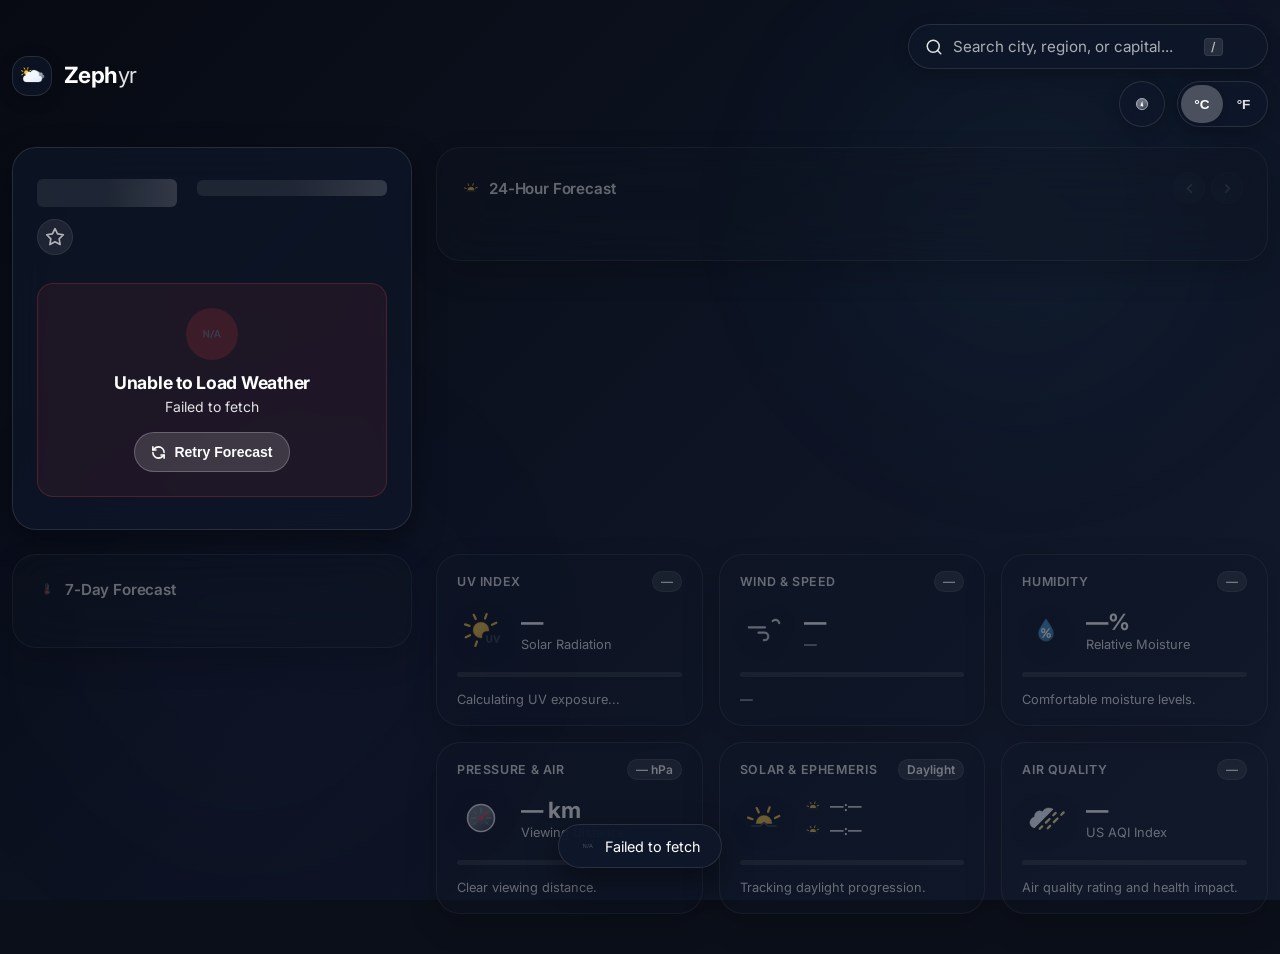
==== commit db57718c: "fix(a11y): remediate combobox ARIA roles, keyboard deletion, and color contrast" ====
--- a/index.html
+++ b/index.html
@@ -23,6 +23,9 @@
   <link rel="stylesheet" href="/static/css/style.css">
 </head>
 <body>
+  <!-- Skip link for keyboard users (WCAG 2.4.1) -->
+  <a href="#main-content" class="skip-link">Skip to weather forecast</a>
+
   <!-- Ambient Atmospheric Glow Orbs -->
   <div class="ambient-glow" aria-hidden="true">
     <div class="ambient-glow-orb ambient-glow-orb-1"></div>
@@ -61,6 +64,7 @@
               maxlength="100"
               role="combobox"
               aria-autocomplete="list"
+              aria-haspopup="listbox"
               aria-expanded="false"
               aria-controls="autocomplete-dropdown"
               aria-label="Search city location (Press / or Ctrl+K to focus)"
@@ -80,7 +84,7 @@
         <div class="header-actions">
           <!-- GPS Geolocation Button with Real Compass Icon -->
           <button id="gps-btn" class="icon-btn" aria-label="Detect current location (GPS)" title="Detect current location (GPS)">
-            <img src="/static/icons/compass.svg" width="20" height="20" alt="GPS" class="action-icon" />
+            <img src="/static/icons/compass.svg" width="20" height="20" alt="" aria-hidden="true" class="action-icon" />
           </button>
 
           <!-- Temperature Unit Toggle -->
@@ -93,7 +97,7 @@
     </header>
 
     <!-- Main Content Area Grid -->
-    <main class="weather-main-grid">
+    <main class="weather-main-grid" id="main-content" tabindex="-1">
       <!-- 1. Hero Current Weather Card -->
       <section class="glass-card hero-card" id="hero-card" aria-labelledby="hero-location-name">
         <div class="hero-location-header">
@@ -163,7 +167,7 @@
       <section class="glass-card hourly-forecast-section" id="hourly-forecast-section" aria-label="24-Hour Hourly Forecast">
         <div class="section-header">
           <h3 class="section-title">
-            <img src="/static/icons/horizon.svg" width="20" height="20" alt="Hourly" class="section-icon" />
+            <img src="/static/icons/horizon.svg" width="20" height="20" alt="" aria-hidden="true" class="section-icon" />
             24-Hour Forecast
           </h3>
           <div class="hourly-scroll-controls" aria-label="Hourly forecast navigation">
@@ -190,7 +194,7 @@
       <section class="glass-card daily-forecast-card" id="daily-forecast-card" aria-label="7-Day Daily Forecast">
         <div class="section-header">
           <h3 class="section-title">
-            <img src="/static/icons/thermometer.svg" width="20" height="20" alt="7-Day" class="section-icon" />
+            <img src="/static/icons/thermometer.svg" width="20" height="20" alt="" aria-hidden="true" class="section-icon" />
             7-Day Forecast
           </h3>
         </div>
@@ -202,11 +206,11 @@
         <!-- 1. UV Index -->
         <article class="glass-card metric-card">
           <div class="metric-header">
-            <span class="metric-title">UV Index</span>
+            <h4 class="metric-title">UV Index</h4>
             <span id="uv-status" class="metric-badge">&mdash;</span>
           </div>
           <div class="metric-body">
-            <img id="uv-icon-img" src="/static/icons/uv-index.svg" width="48" height="48" alt="UV Index" class="metric-icon-large" />
+            <img id="uv-icon-img" src="/static/icons/uv-index.svg" width="48" height="48" alt="" aria-hidden="true" class="metric-icon-large" />
             <div class="metric-data">
               <div id="uv-val" class="metric-val">&mdash;</div>
               <div class="metric-sublabel">Solar Radiation</div>
@@ -221,11 +225,11 @@
         <!-- 2. Wind & Beaufort Scale -->
         <article class="glass-card metric-card">
           <div class="metric-header">
-            <span class="metric-title">Wind & Speed</span>
+            <h4 class="metric-title">Wind & Speed</h4>
             <span id="wind-direction" class="metric-badge">&mdash;</span>
           </div>
           <div class="metric-body">
-            <img id="wind-icon-img" src="/static/icons/wind.svg" width="48" height="48" alt="Wind" class="metric-icon-large" />
+            <img id="wind-icon-img" src="/static/icons/wind.svg" width="48" height="48" alt="" aria-hidden="true" class="metric-icon-large" />
             <div class="metric-data">
               <div id="wind-val" class="metric-val">&mdash;</div>
               <div id="wind-scale-name" class="metric-sublabel">&mdash;</div>
@@ -240,11 +244,11 @@
         <!-- 3. Humidity & Moisture -->
         <article class="glass-card metric-card">
           <div class="metric-header">
-            <span class="metric-title">Humidity</span>
+            <h4 class="metric-title">Humidity</h4>
             <span id="dew-point" class="metric-badge">&mdash;</span>
           </div>
           <div class="metric-body">
-            <img src="/static/icons/humidity.svg" width="48" height="48" alt="Humidity" class="metric-icon-large" />
+            <img src="/static/icons/humidity.svg" width="48" height="48" alt="" aria-hidden="true" class="metric-icon-large" />
             <div class="metric-data">
               <div id="humidity-val" class="metric-val">&mdash;%</div>
               <div class="metric-sublabel">Relative Moisture</div>
@@ -259,11 +263,11 @@
         <!-- 4. Visibility & Barometer Pressure -->
         <article class="glass-card metric-card">
           <div class="metric-header">
-            <span class="metric-title">Pressure & Air</span>
+            <h4 class="metric-title">Pressure & Air</h4>
             <span id="pressure-val" class="metric-badge">&mdash; hPa</span>
           </div>
           <div class="metric-body">
-            <img id="pressure-icon-img" src="/static/icons/barometer.svg" width="48" height="48" alt="Pressure" class="metric-icon-large" />
+            <img id="pressure-icon-img" src="/static/icons/barometer.svg" width="48" height="48" alt="" aria-hidden="true" class="metric-icon-large" />
             <div class="metric-data">
               <div id="visibility-val" class="metric-val">&mdash; km</div>
               <div class="metric-sublabel">Viewing Distance</div>
@@ -278,18 +282,18 @@
         <!-- 5. Solar Ephemeris & Sun Cycle -->
         <article class="glass-card metric-card">
           <div class="metric-header">
-            <span class="metric-title">Solar & Ephemeris</span>
+            <h4 class="metric-title">Solar & Ephemeris</h4>
             <span id="solar-status" class="metric-badge">Daylight</span>
           </div>
           <div class="metric-body">
-            <img id="solar-icon-img" src="/static/icons/sunrise.svg" width="48" height="48" alt="Solar" class="metric-icon-large" />
+            <img id="solar-icon-img" src="/static/icons/sunrise.svg" width="48" height="48" alt="" aria-hidden="true" class="metric-icon-large" />
             <div class="solar-readout-group">
               <div class="solar-time-pill">
-                <img src="/static/icons/sunrise.svg" width="18" height="18" alt="Rise" class="solar-pill-icon" />
+                <img src="/static/icons/sunrise.svg" width="18" height="18" alt="" aria-hidden="true" class="solar-pill-icon" />
                 <span id="sunrise-val" class="solar-pill-val">&mdash;:&mdash;</span>
               </div>
               <div class="solar-time-pill">
-                <img src="/static/icons/sunset.svg" width="18" height="18" alt="Set" class="solar-pill-icon" />
+                <img src="/static/icons/sunset.svg" width="18" height="18" alt="" aria-hidden="true" class="solar-pill-icon" />
                 <span id="sunset-val" class="solar-pill-val">&mdash;:&mdash;</span>
               </div>
             </div>
@@ -303,11 +307,11 @@
         <!-- 6. Air Quality Index -->
         <article class="glass-card metric-card">
           <div class="metric-header">
-            <span class="metric-title">Air Quality</span>
+            <h4 class="metric-title">Air Quality</h4>
             <span id="aqi-status" class="metric-badge">&mdash;</span>
           </div>
           <div class="metric-body">
-            <img id="aqi-icon-img" src="/static/icons/dust.svg" width="48" height="48" alt="AQI" class="metric-icon-large" />
+            <img id="aqi-icon-img" src="/static/icons/dust.svg" width="48" height="48" alt="" aria-hidden="true" class="metric-icon-large" />
             <div class="metric-data">
               <div id="aqi-val" class="metric-val">&mdash;</div>
               <div class="metric-sublabel">US AQI Index</div>
@@ -328,6 +332,9 @@
     <span id="toast-msg">Notification message</span>
   </div>
 
+  <!-- Screen Reader Live Status Announcer (WCAG 4.1.3) -->
+  <div id="a11y-announcer" class="sr-only" role="status" aria-live="polite" aria-atomic="true"></div>
+
   <!-- Main ES Module Script -->
   <script type="module" src="/static/js/app.js"></script>
 </body>
--- a/static/css/style.css
+++ b/static/css/style.css
@@ -121,6 +121,43 @@
   padding: 0;
 }
 
+/* Skip to Content Navigation Link (WCAG 2.4.1) */
+.skip-link {
+  position: absolute;
+  top: -120px;
+  left: 1.5rem;
+  z-index: 9999;
+  padding: 0.75rem 1.5rem;
+  background: #0f172a;
+  color: #38bdf8;
+  font-weight: 600;
+  font-size: 0.95rem;
+  border: 2px solid #38bdf8;
+  border-radius: var(--radius-md);
+  box-shadow: 0 4px 20px rgba(0, 0, 0, 0.5);
+  text-decoration: none;
+  transition: top 0.15s ease-out;
+}
+
+.skip-link:focus {
+  top: 1.5rem;
+  outline: 2px solid #38bdf8;
+  outline-offset: 2px;
+}
+
+/* Screen Reader Only Utility Class (WCAG 4.1.3) */
+.sr-only {
+  position: absolute;
+  width: 1px;
+  height: 1px;
+  padding: 0;
+  margin: -1px;
+  overflow: hidden;
+  clip: rect(0, 0, 0, 0);
+  white-space: nowrap;
+  border-width: 0;
+}
+
 :focus-visible {
   outline: 2px solid #38bdf8;
   outline-offset: 2px;
@@ -253,8 +290,8 @@
 
 .search-input-wrapper:focus-within {
   background: var(--glass-bg-hover);
-  border-color: rgba(255, 255, 255, 0.4);
-  box-shadow: 0 0 0 3px rgba(255, 255, 255, 0.15);
+  border-color: #38bdf8;
+  box-shadow: 0 0 0 2px #38bdf8, 0 0 16px rgba(56, 189, 248, 0.35);
 }
 
 .search-icon {
@@ -477,7 +514,8 @@
   flex-shrink: 0;
 }
 
-.dropdown-delete-item-btn {
+.dropdown-delete-item-btn,
+.dropdown-delete-hint {
   background: transparent;
   border: none;
   color: var(--text-dim);
@@ -491,7 +529,8 @@
   transition: var(--transition-fast);
 }
 
-.dropdown-delete-item-btn:hover {
+.dropdown-delete-item-btn:hover,
+.dropdown-delete-hint:hover {
   opacity: 1;
   color: #f87171;
   background: rgba(255, 255, 255, 0.12);
@@ -1233,6 +1272,7 @@
   text-transform: uppercase;
   letter-spacing: 0.05em;
   color: var(--text-muted);
+  margin: 0;
 }
 
 .metric-badge {
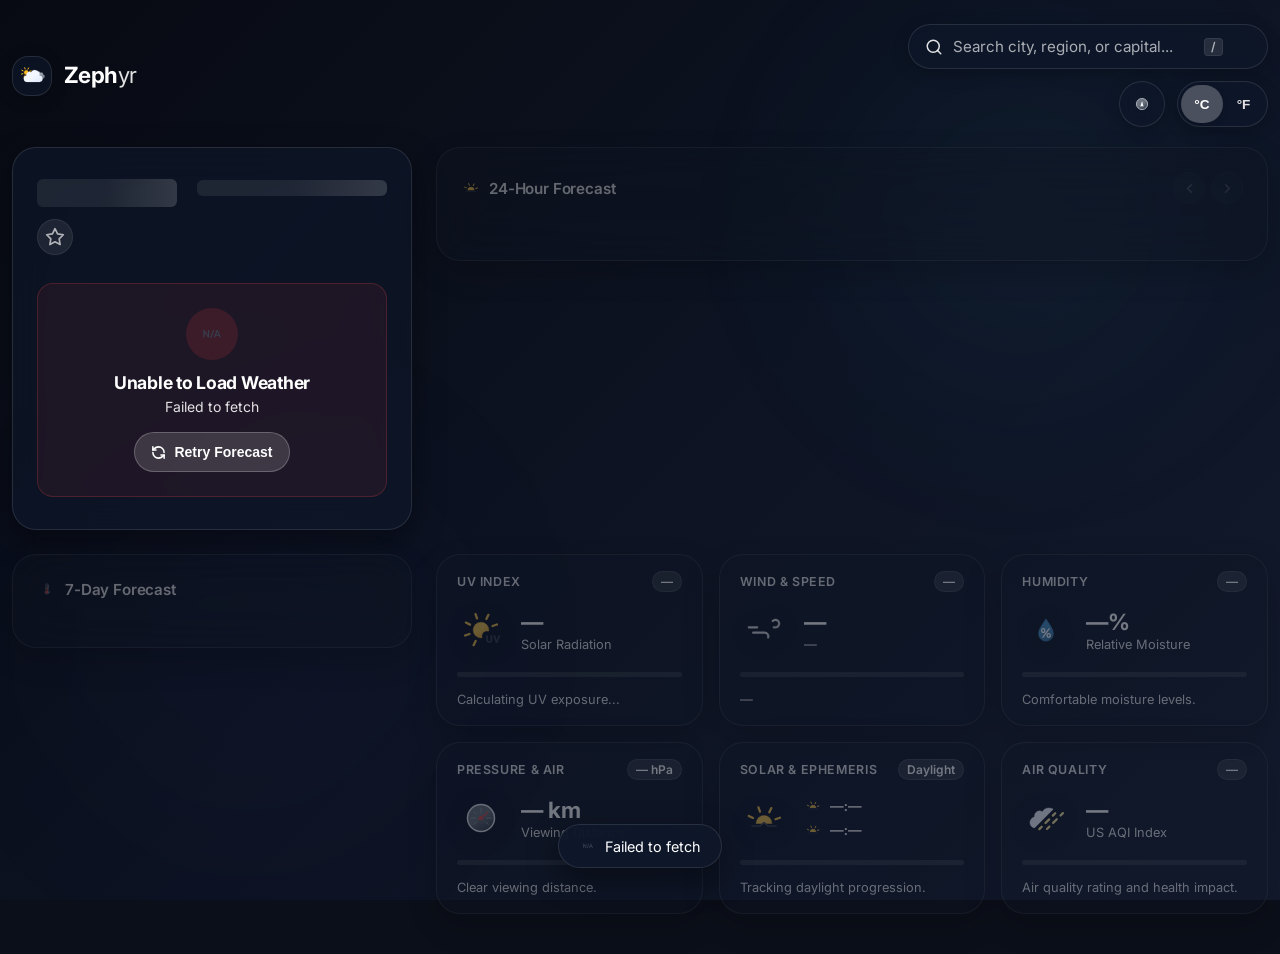
==== commit 919d42d4: "fix(ui): resolve skip-link visibility flash, conditionalize CSP upgrade-insecure-requests, and purge" ====
--- a/index.html
+++ b/index.html
@@ -21,10 +21,35 @@
 
   <!-- App Stylesheet -->
   <link rel="stylesheet" href="/static/css/style.css">
+  <style>
+    /* Inline safety rules ensuring skip link is visually offscreen until explicitly focused */
+    .skip-link {
+      position: absolute !important;
+      left: -9999px !important;
+      top: -9999px !important;
+      z-index: 9999;
+    }
+    .skip-link:focus {
+      left: 1.5rem !important;
+      top: 1.5rem !important;
+      transform: none !important;
+      clip: auto !important;
+      clip-path: none !important;
+      overflow: visible !important;
+      white-space: normal !important;
+      background: #0f172a !important;
+      color: #38bdf8 !important;
+      padding: 0.75rem 1.5rem !important;
+      border: 2px solid #38bdf8 !important;
+      border-radius: 0.75rem !important;
+      text-decoration: none !important;
+      box-shadow: 0 4px 20px rgba(0, 0, 0, 0.5) !important;
+    }
+  </style>
 </head>
 <body>
   <!-- Skip link for keyboard users (WCAG 2.4.1) -->
-  <a href="#main-content" class="skip-link">Skip to weather forecast</a>
+  <a href="#main-content" class="skip-link" style="position:absolute;left:-9999px;top:-9999px;">Skip to weather forecast</a>
 
   <!-- Ambient Atmospheric Glow Orbs -->
   <div class="ambient-glow" aria-hidden="true">
--- a/static/css/style.css
+++ b/static/css/style.css
@@ -124,8 +124,8 @@
 /* Skip to Content Navigation Link (WCAG 2.4.1) */
 .skip-link {
   position: absolute;
-  top: -120px;
-  left: 1.5rem;
+  top: -9999px;
+  left: -9999px;
   z-index: 9999;
   padding: 0.75rem 1.5rem;
   background: #0f172a;
@@ -136,11 +136,15 @@
   border-radius: var(--radius-md);
   box-shadow: 0 4px 20px rgba(0, 0, 0, 0.5);
   text-decoration: none;
-  transition: top 0.15s ease-out;
+  overflow: hidden;
+  white-space: nowrap;
 }
 
 .skip-link:focus {
   top: 1.5rem;
+  left: 1.5rem;
+  overflow: visible;
+  white-space: normal;
   outline: 2px solid #38bdf8;
   outline-offset: 2px;
 }
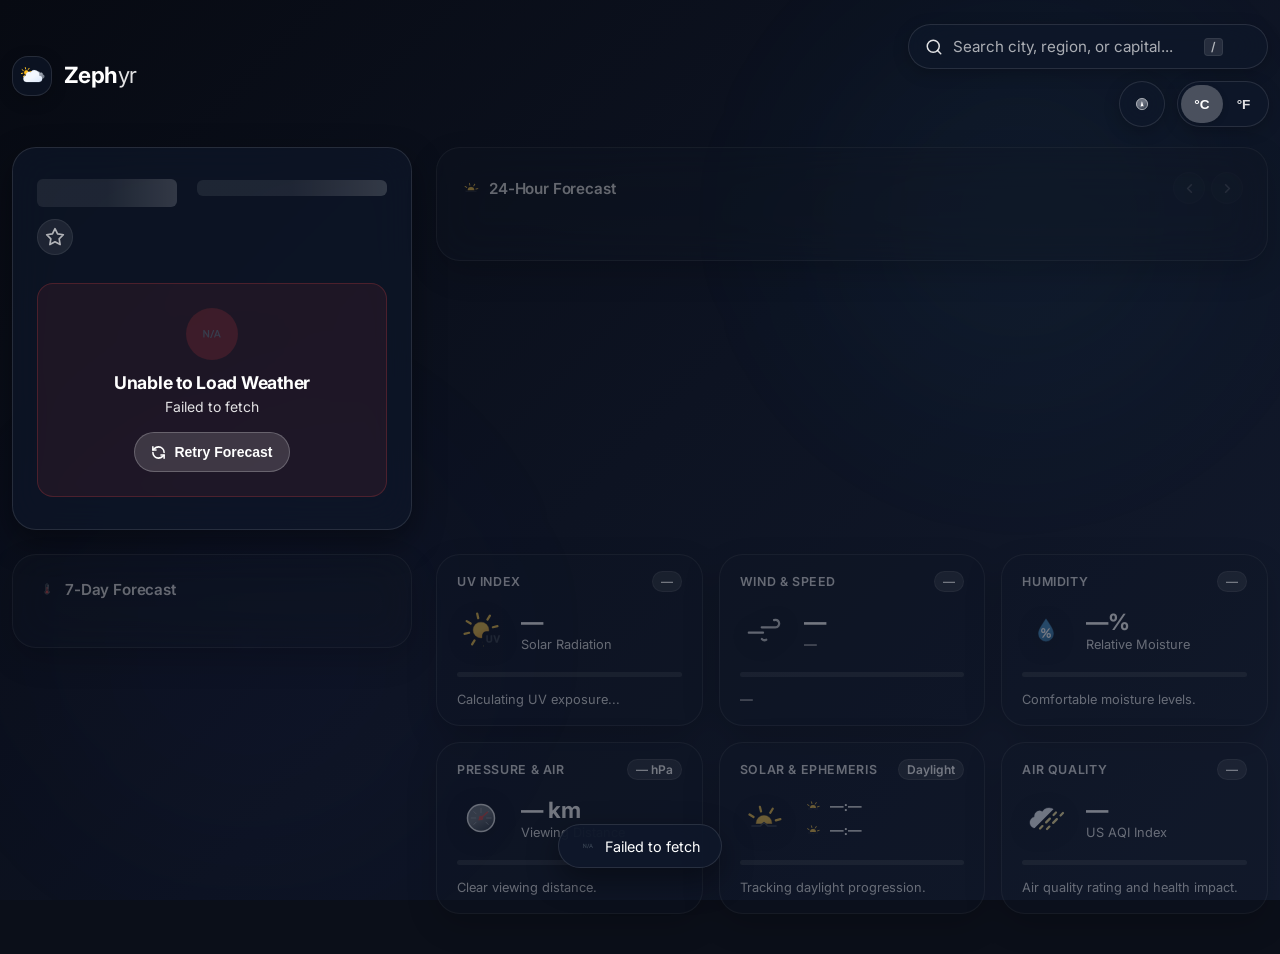
==== commit 2385c8f3: "fix(icons): resolve SW 304 decoding failure, add defensive onerror fallbacks, and complete precache " ====
--- a/index.html
+++ b/index.html
@@ -62,7 +62,7 @@
     <header class="app-header">
       <div class="brand-section">
         <div class="brand-icon" aria-hidden="true">
-          <img src="/static/icons/overcast-day.svg" width="28" height="28" alt="Zephyr Logo" />
+          <img src="/static/icons/overcast-day.svg" onerror="if(!this.dataset.fallback){this.dataset.fallback='1';this.src='/static/icons/clear-day.svg';}" width="28" height="28" alt="Zephyr Logo" />
         </div>
         <h1 class="brand-title">Zeph<span>yr</span></h1>
       </div>
@@ -109,7 +109,7 @@
         <div class="header-actions">
           <!-- GPS Geolocation Button with Real Compass Icon -->
           <button id="gps-btn" class="icon-btn" aria-label="Detect current location (GPS)" title="Detect current location (GPS)">
-            <img src="/static/icons/compass.svg" width="20" height="20" alt="" aria-hidden="true" class="action-icon" />
+            <img src="/static/icons/compass.svg" onerror="if(!this.dataset.fallback){this.dataset.fallback='1';this.src='/static/icons/wind.svg';}" width="20" height="20" alt="" aria-hidden="true" class="action-icon" />
           </button>
 
           <!-- Temperature Unit Toggle -->
@@ -192,7 +192,7 @@
       <section class="glass-card hourly-forecast-section" id="hourly-forecast-section" aria-label="24-Hour Hourly Forecast">
         <div class="section-header">
           <h3 class="section-title">
-            <img src="/static/icons/horizon.svg" width="20" height="20" alt="" aria-hidden="true" class="section-icon" />
+            <img src="/static/icons/horizon.svg" onerror="if(!this.dataset.fallback){this.dataset.fallback='1';this.style.display='none';}" width="20" height="20" alt="" aria-hidden="true" class="section-icon" />
             24-Hour Forecast
           </h3>
           <div class="hourly-scroll-controls" aria-label="Hourly forecast navigation">
@@ -219,7 +219,7 @@
       <section class="glass-card daily-forecast-card" id="daily-forecast-card" aria-label="7-Day Daily Forecast">
         <div class="section-header">
           <h3 class="section-title">
-            <img src="/static/icons/thermometer.svg" width="20" height="20" alt="" aria-hidden="true" class="section-icon" />
+            <img src="/static/icons/thermometer.svg" onerror="if(!this.dataset.fallback){this.dataset.fallback='1';this.style.display='none';}" width="20" height="20" alt="" aria-hidden="true" class="section-icon" />
             7-Day Forecast
           </h3>
         </div>
@@ -273,7 +273,7 @@
             <span id="dew-point" class="metric-badge">&mdash;</span>
           </div>
           <div class="metric-body">
-            <img src="/static/icons/humidity.svg" width="48" height="48" alt="" aria-hidden="true" class="metric-icon-large" />
+            <img src="/static/icons/humidity.svg" onerror="if(!this.dataset.fallback){this.dataset.fallback='1';this.src='/static/icons/raindrop.svg';}" width="48" height="48" alt="" aria-hidden="true" class="metric-icon-large" />
             <div class="metric-data">
               <div id="humidity-val" class="metric-val">&mdash;%</div>
               <div class="metric-sublabel">Relative Moisture</div>
@@ -314,11 +314,11 @@
             <img id="solar-icon-img" src="/static/icons/sunrise.svg" width="48" height="48" alt="" aria-hidden="true" class="metric-icon-large" />
             <div class="solar-readout-group">
               <div class="solar-time-pill">
-                <img src="/static/icons/sunrise.svg" width="18" height="18" alt="" aria-hidden="true" class="solar-pill-icon" />
+                <img src="/static/icons/sunrise.svg" onerror="if(!this.dataset.fallback){this.dataset.fallback='1';this.src='/static/icons/clear-day.svg';}" width="18" height="18" alt="" aria-hidden="true" class="solar-pill-icon" />
                 <span id="sunrise-val" class="solar-pill-val">&mdash;:&mdash;</span>
               </div>
               <div class="solar-time-pill">
-                <img src="/static/icons/sunset.svg" width="18" height="18" alt="" aria-hidden="true" class="solar-pill-icon" />
+                <img src="/static/icons/sunset.svg" onerror="if(!this.dataset.fallback){this.dataset.fallback='1';this.src='/static/icons/clear-night.svg';}" width="18" height="18" alt="" aria-hidden="true" class="solar-pill-icon" />
                 <span id="sunset-val" class="solar-pill-val">&mdash;:&mdash;</span>
               </div>
             </div>
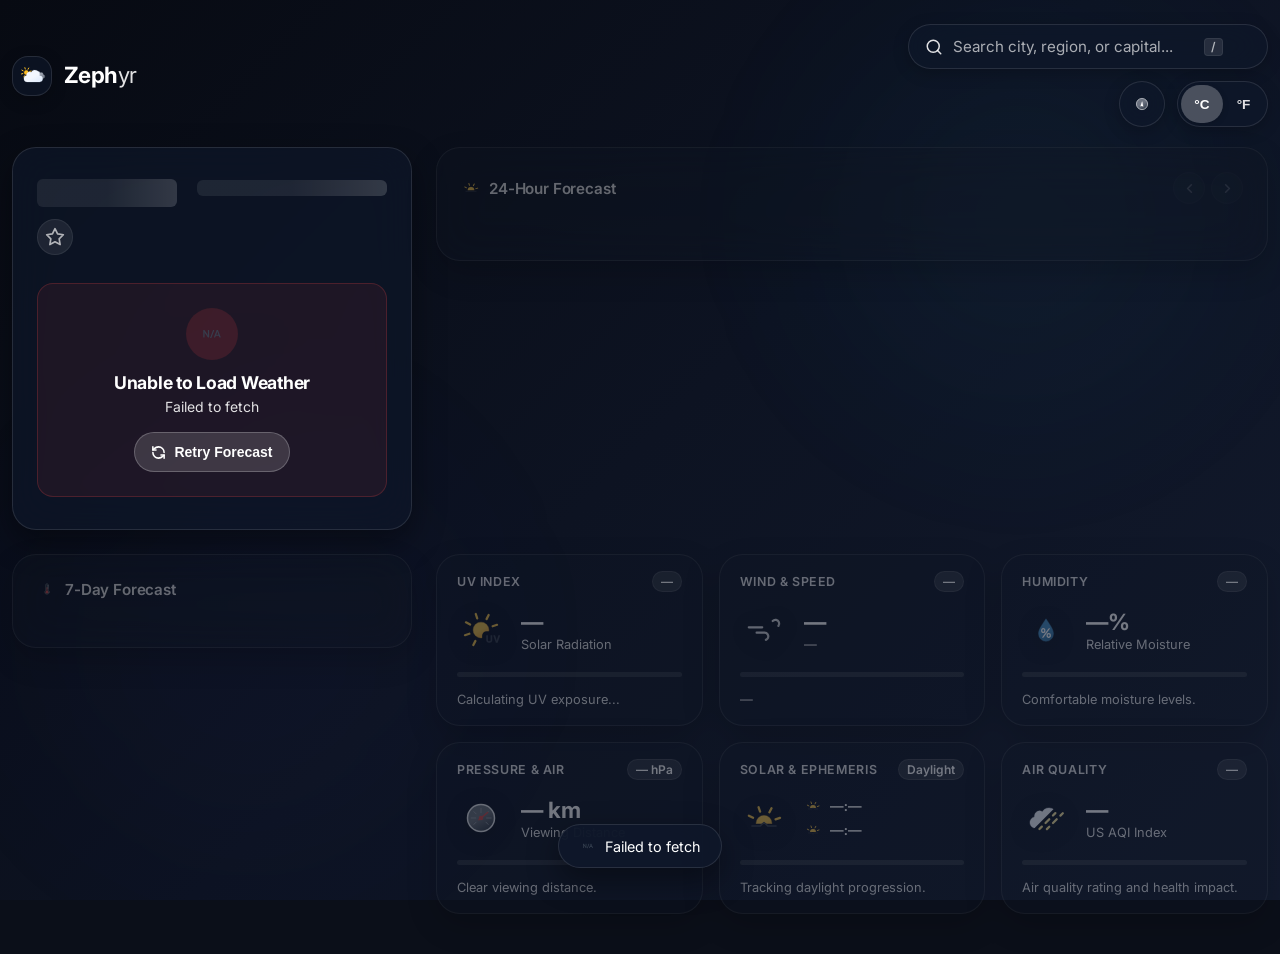
==== commit 24f54558: "fix(icons): eliminate SW 304 revalidation, add no-cache SW headers, and harden metric icon fallbacks" ====
--- a/index.html
+++ b/index.html
@@ -20,7 +20,7 @@
   <link href="https://fonts.googleapis.com/css2?family=Inter:wght@300;400;500;600;700;800&display=swap" rel="stylesheet">
 
   <!-- App Stylesheet -->
-  <link rel="stylesheet" href="/static/css/style.css">
+  <link rel="stylesheet" href="/static/css/style.css?v=2.5">
   <style>
     /* Inline safety rules ensuring skip link is visually offscreen until explicitly focused */
     .skip-link {
@@ -235,7 +235,7 @@
             <span id="uv-status" class="metric-badge">&mdash;</span>
           </div>
           <div class="metric-body">
-            <img id="uv-icon-img" src="/static/icons/uv-index.svg" width="48" height="48" alt="" aria-hidden="true" class="metric-icon-large" />
+            <img id="uv-icon-img" src="/static/icons/uv-index.svg" onerror="if(!this.dataset.fallback){this.dataset.fallback='1';this.src='/static/icons/not-available.svg';}" width="48" height="48" alt="" aria-hidden="true" class="metric-icon-large" />
             <div class="metric-data">
               <div id="uv-val" class="metric-val">&mdash;</div>
               <div class="metric-sublabel">Solar Radiation</div>
@@ -254,7 +254,7 @@
             <span id="wind-direction" class="metric-badge">&mdash;</span>
           </div>
           <div class="metric-body">
-            <img id="wind-icon-img" src="/static/icons/wind.svg" width="48" height="48" alt="" aria-hidden="true" class="metric-icon-large" />
+            <img id="wind-icon-img" src="/static/icons/wind.svg" onerror="if(!this.dataset.fallback){this.dataset.fallback='1';this.src='/static/icons/not-available.svg';}" width="48" height="48" alt="" aria-hidden="true" class="metric-icon-large" />
             <div class="metric-data">
               <div id="wind-val" class="metric-val">&mdash;</div>
               <div id="wind-scale-name" class="metric-sublabel">&mdash;</div>
@@ -292,7 +292,7 @@
             <span id="pressure-val" class="metric-badge">&mdash; hPa</span>
           </div>
           <div class="metric-body">
-            <img id="pressure-icon-img" src="/static/icons/barometer.svg" width="48" height="48" alt="" aria-hidden="true" class="metric-icon-large" />
+            <img id="pressure-icon-img" src="/static/icons/barometer.svg" onerror="if(!this.dataset.fallback){this.dataset.fallback='1';this.src='/static/icons/not-available.svg';}" width="48" height="48" alt="" aria-hidden="true" class="metric-icon-large" />
             <div class="metric-data">
               <div id="visibility-val" class="metric-val">&mdash; km</div>
               <div class="metric-sublabel">Viewing Distance</div>
@@ -311,7 +311,7 @@
             <span id="solar-status" class="metric-badge">Daylight</span>
           </div>
           <div class="metric-body">
-            <img id="solar-icon-img" src="/static/icons/sunrise.svg" width="48" height="48" alt="" aria-hidden="true" class="metric-icon-large" />
+            <img id="solar-icon-img" src="/static/icons/sunrise.svg" onerror="if(!this.dataset.fallback){this.dataset.fallback='1';this.src='/static/icons/clear-night.svg';}" width="48" height="48" alt="" aria-hidden="true" class="metric-icon-large" />
             <div class="solar-readout-group">
               <div class="solar-time-pill">
                 <img src="/static/icons/sunrise.svg" onerror="if(!this.dataset.fallback){this.dataset.fallback='1';this.src='/static/icons/clear-day.svg';}" width="18" height="18" alt="" aria-hidden="true" class="solar-pill-icon" />
@@ -336,7 +336,7 @@
             <span id="aqi-status" class="metric-badge">&mdash;</span>
           </div>
           <div class="metric-body">
-            <img id="aqi-icon-img" src="/static/icons/dust.svg" width="48" height="48" alt="" aria-hidden="true" class="metric-icon-large" />
+            <img id="aqi-icon-img" src="/static/icons/dust.svg" onerror="if(!this.dataset.fallback){this.dataset.fallback='1';this.src='/static/icons/not-available.svg';}" width="48" height="48" alt="" aria-hidden="true" class="metric-icon-large" />
             <div class="metric-data">
               <div id="aqi-val" class="metric-val">&mdash;</div>
               <div class="metric-sublabel">US AQI Index</div>
@@ -361,6 +361,6 @@
   <div id="a11y-announcer" class="sr-only" role="status" aria-live="polite" aria-atomic="true"></div>
 
   <!-- Main ES Module Script -->
-  <script type="module" src="/static/js/app.js"></script>
+  <script type="module" src="/static/js/app.js?v=2.5"></script>
 </body>
 </html>
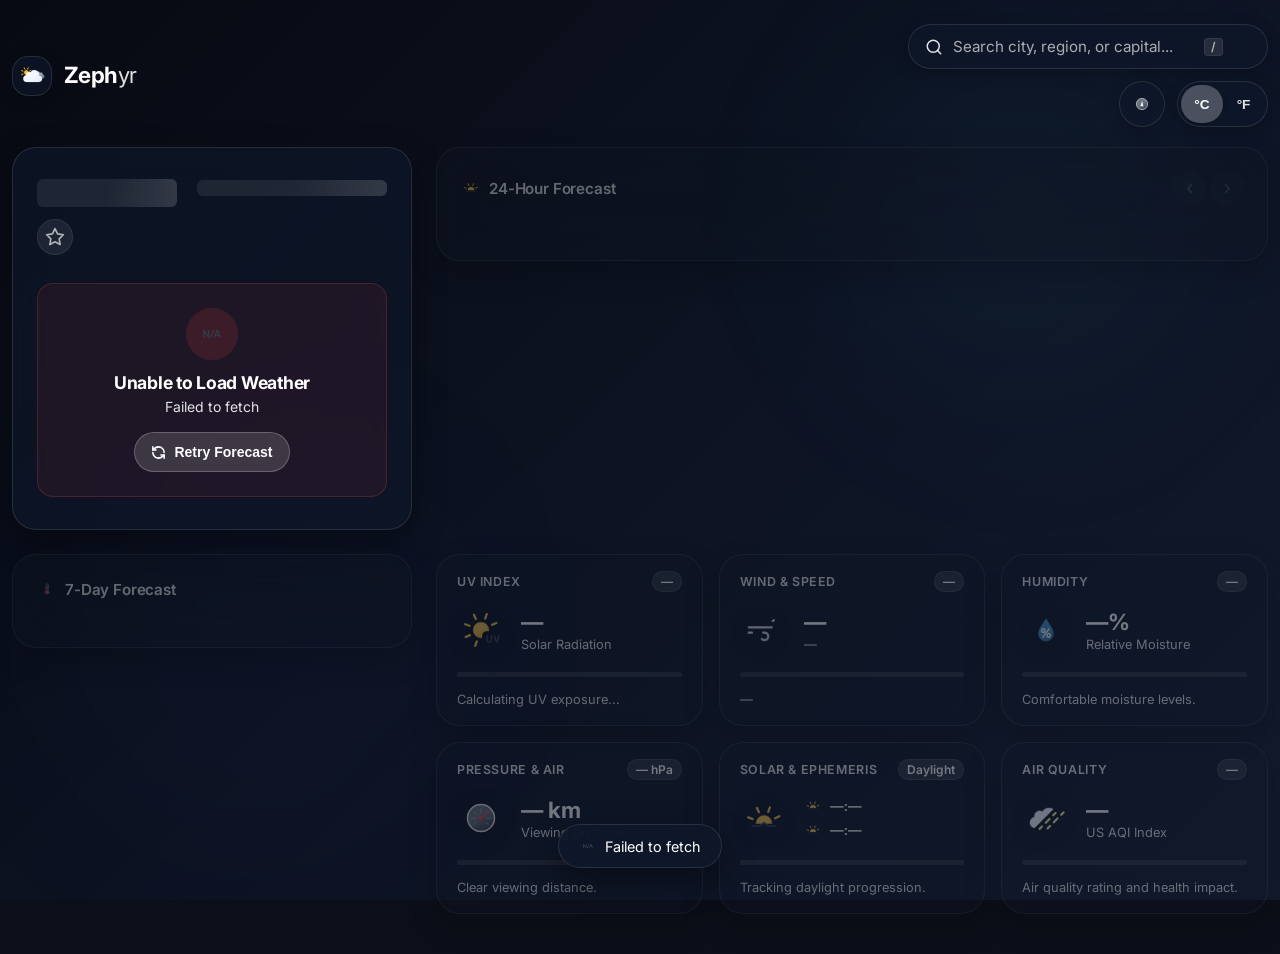
==== commit e229f2ce: "fix(sw): resolve Blink Request constructor TypeError and restore canonical asset paths" ====
--- a/index.html
+++ b/index.html
@@ -20,7 +20,7 @@
   <link href="https://fonts.googleapis.com/css2?family=Inter:wght@300;400;500;600;700;800&display=swap" rel="stylesheet">
 
   <!-- App Stylesheet -->
-  <link rel="stylesheet" href="/static/css/style.css?v=2.5">
+  <link rel="stylesheet" href="/static/css/style.css">
   <style>
     /* Inline safety rules ensuring skip link is visually offscreen until explicitly focused */
     .skip-link {
@@ -361,6 +361,6 @@
   <div id="a11y-announcer" class="sr-only" role="status" aria-live="polite" aria-atomic="true"></div>
 
   <!-- Main ES Module Script -->
-  <script type="module" src="/static/js/app.js?v=2.5"></script>
+  <script type="module" src="/static/js/app.js"></script>
 </body>
 </html>
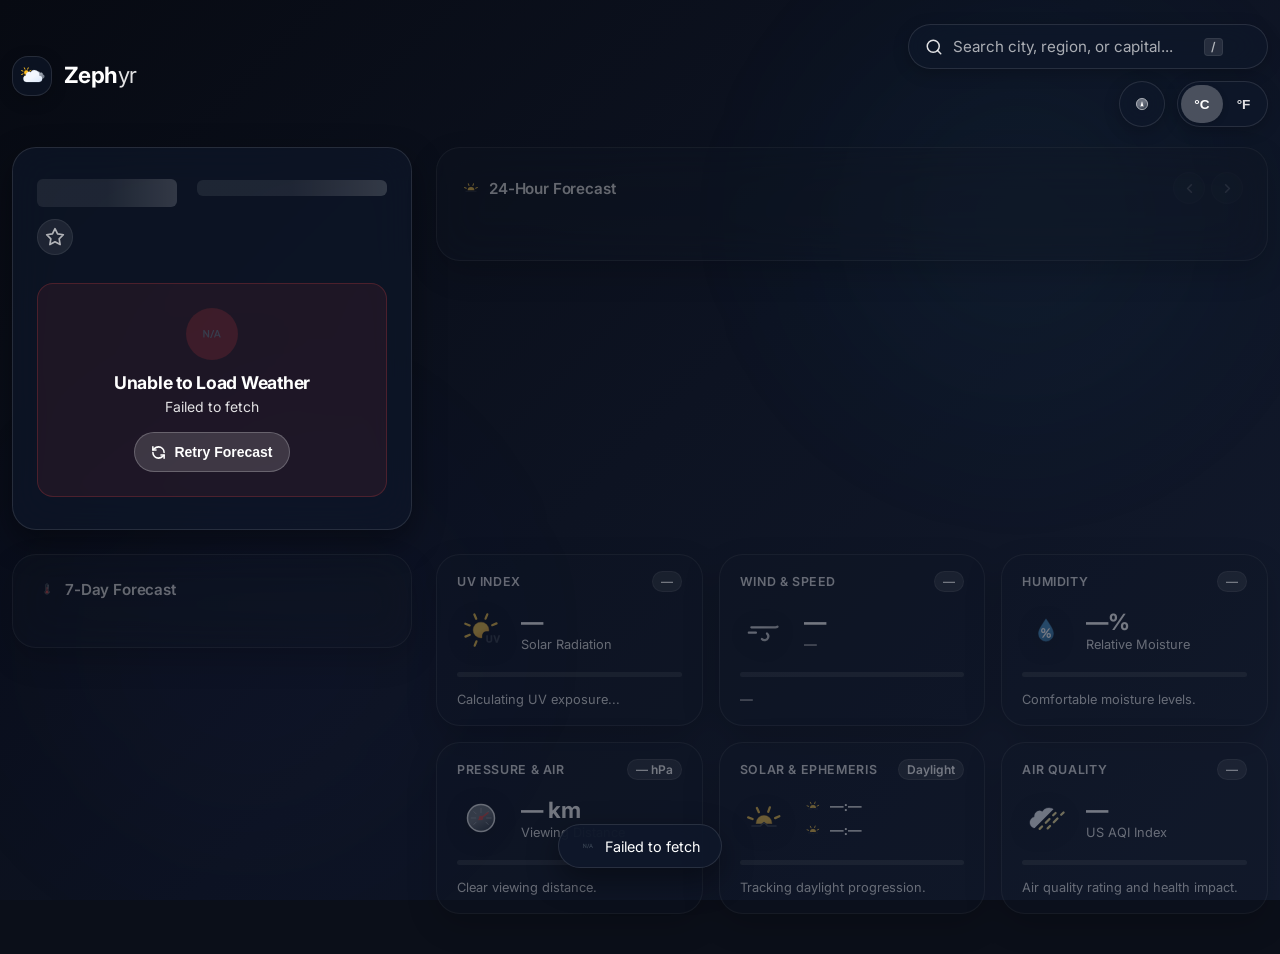
==== commit 9f760c89: "feat: implement full review remediation (backend, frontend, DevOps) Backend (app.py): - Serve fresh " ====
--- a/index.html
+++ b/index.html
@@ -48,6 +48,13 @@
   </style>
 </head>
 <body>
+  <!-- Graceful notice for JavaScript-disabled browsers -->
+  <noscript>
+    <div style="position:fixed;inset:0;z-index:99999;display:flex;align-items:center;justify-content:center;background:#070a12;color:#ffffff;font-family:system-ui,-apple-system,sans-serif;text-align:center;padding:2rem;line-height:1.6;">
+      <p><strong>Zephyr</strong> is a live weather application that requires JavaScript to fetch forecast data.<br />Please enable JavaScript and reload this page.</p>
+    </div>
+  </noscript>
+
   <!-- Skip link for keyboard users (WCAG 2.4.1) -->
   <a href="#main-content" class="skip-link" style="position:absolute;left:-9999px;top:-9999px;">Skip to weather forecast</a>
 
@@ -62,7 +69,7 @@
     <header class="app-header">
       <div class="brand-section">
         <div class="brand-icon" aria-hidden="true">
-          <img src="/static/icons/overcast-day.svg" onerror="if(!this.dataset.fallback){this.dataset.fallback='1';this.src='/static/icons/clear-day.svg';}" width="28" height="28" alt="Zephyr Logo" />
+          <img src="/static/icons/overcast-day.svg" data-fallback-src="/static/icons/clear-day.svg" width="28" height="28" alt="Zephyr Logo" />
         </div>
         <h1 class="brand-title">Zeph<span>yr</span></h1>
       </div>
@@ -109,7 +116,7 @@
         <div class="header-actions">
           <!-- GPS Geolocation Button with Real Compass Icon -->
           <button id="gps-btn" class="icon-btn" aria-label="Detect current location (GPS)" title="Detect current location (GPS)">
-            <img src="/static/icons/compass.svg" onerror="if(!this.dataset.fallback){this.dataset.fallback='1';this.src='/static/icons/wind.svg';}" width="20" height="20" alt="" aria-hidden="true" class="action-icon" />
+            <img src="/static/icons/compass.svg" data-fallback-src="/static/icons/wind.svg" width="20" height="20" alt="" aria-hidden="true" class="action-icon" />
           </button>
 
           <!-- Temperature Unit Toggle -->
@@ -192,7 +199,7 @@
       <section class="glass-card hourly-forecast-section" id="hourly-forecast-section" aria-label="24-Hour Hourly Forecast">
         <div class="section-header">
           <h3 class="section-title">
-            <img src="/static/icons/horizon.svg" onerror="if(!this.dataset.fallback){this.dataset.fallback='1';this.style.display='none';}" width="20" height="20" alt="" aria-hidden="true" class="section-icon" />
+            <img src="/static/icons/horizon.svg" data-fallback-hide="true" width="20" height="20" alt="" aria-hidden="true" class="section-icon" />
             24-Hour Forecast
           </h3>
           <div class="hourly-scroll-controls" aria-label="Hourly forecast navigation">
@@ -219,7 +226,7 @@
       <section class="glass-card daily-forecast-card" id="daily-forecast-card" aria-label="7-Day Daily Forecast">
         <div class="section-header">
           <h3 class="section-title">
-            <img src="/static/icons/thermometer.svg" onerror="if(!this.dataset.fallback){this.dataset.fallback='1';this.style.display='none';}" width="20" height="20" alt="" aria-hidden="true" class="section-icon" />
+            <img src="/static/icons/thermometer.svg" data-fallback-hide="true" width="20" height="20" alt="" aria-hidden="true" class="section-icon" />
             7-Day Forecast
           </h3>
         </div>
@@ -235,7 +242,7 @@
             <span id="uv-status" class="metric-badge">&mdash;</span>
           </div>
           <div class="metric-body">
-            <img id="uv-icon-img" src="/static/icons/uv-index.svg" onerror="if(!this.dataset.fallback){this.dataset.fallback='1';this.src='/static/icons/not-available.svg';}" width="48" height="48" alt="" aria-hidden="true" class="metric-icon-large" />
+            <img id="uv-icon-img" src="/static/icons/uv-index.svg" data-fallback-src="/static/icons/not-available.svg" width="48" height="48" alt="" aria-hidden="true" class="metric-icon-large" />
             <div class="metric-data">
               <div id="uv-val" class="metric-val">&mdash;</div>
               <div class="metric-sublabel">Solar Radiation</div>
@@ -254,7 +261,7 @@
             <span id="wind-direction" class="metric-badge">&mdash;</span>
           </div>
           <div class="metric-body">
-            <img id="wind-icon-img" src="/static/icons/wind.svg" onerror="if(!this.dataset.fallback){this.dataset.fallback='1';this.src='/static/icons/not-available.svg';}" width="48" height="48" alt="" aria-hidden="true" class="metric-icon-large" />
+            <img id="wind-icon-img" src="/static/icons/wind.svg" data-fallback-src="/static/icons/not-available.svg" width="48" height="48" alt="" aria-hidden="true" class="metric-icon-large" />
             <div class="metric-data">
               <div id="wind-val" class="metric-val">&mdash;</div>
               <div id="wind-scale-name" class="metric-sublabel">&mdash;</div>
@@ -273,7 +280,7 @@
             <span id="dew-point" class="metric-badge">&mdash;</span>
           </div>
           <div class="metric-body">
-            <img src="/static/icons/humidity.svg" onerror="if(!this.dataset.fallback){this.dataset.fallback='1';this.src='/static/icons/raindrop.svg';}" width="48" height="48" alt="" aria-hidden="true" class="metric-icon-large" />
+            <img src="/static/icons/humidity.svg" data-fallback-src="/static/icons/raindrop.svg" width="48" height="48" alt="" aria-hidden="true" class="metric-icon-large" />
             <div class="metric-data">
               <div id="humidity-val" class="metric-val">&mdash;%</div>
               <div class="metric-sublabel">Relative Moisture</div>
@@ -292,7 +299,7 @@
             <span id="pressure-val" class="metric-badge">&mdash; hPa</span>
           </div>
           <div class="metric-body">
-            <img id="pressure-icon-img" src="/static/icons/barometer.svg" onerror="if(!this.dataset.fallback){this.dataset.fallback='1';this.src='/static/icons/not-available.svg';}" width="48" height="48" alt="" aria-hidden="true" class="metric-icon-large" />
+            <img id="pressure-icon-img" src="/static/icons/barometer.svg" data-fallback-src="/static/icons/not-available.svg" width="48" height="48" alt="" aria-hidden="true" class="metric-icon-large" />
             <div class="metric-data">
               <div id="visibility-val" class="metric-val">&mdash; km</div>
               <div class="metric-sublabel">Viewing Distance</div>
@@ -311,14 +318,14 @@
             <span id="solar-status" class="metric-badge">Daylight</span>
           </div>
           <div class="metric-body">
-            <img id="solar-icon-img" src="/static/icons/sunrise.svg" onerror="if(!this.dataset.fallback){this.dataset.fallback='1';this.src='/static/icons/clear-night.svg';}" width="48" height="48" alt="" aria-hidden="true" class="metric-icon-large" />
+            <img id="solar-icon-img" src="/static/icons/sunrise.svg" data-fallback-src="/static/icons/clear-night.svg" width="48" height="48" alt="" aria-hidden="true" class="metric-icon-large" />
             <div class="solar-readout-group">
               <div class="solar-time-pill">
-                <img src="/static/icons/sunrise.svg" onerror="if(!this.dataset.fallback){this.dataset.fallback='1';this.src='/static/icons/clear-day.svg';}" width="18" height="18" alt="" aria-hidden="true" class="solar-pill-icon" />
+                <img src="/static/icons/sunrise.svg" data-fallback-src="/static/icons/clear-day.svg" width="18" height="18" alt="" aria-hidden="true" class="solar-pill-icon" />
                 <span id="sunrise-val" class="solar-pill-val">&mdash;:&mdash;</span>
               </div>
               <div class="solar-time-pill">
-                <img src="/static/icons/sunset.svg" onerror="if(!this.dataset.fallback){this.dataset.fallback='1';this.src='/static/icons/clear-night.svg';}" width="18" height="18" alt="" aria-hidden="true" class="solar-pill-icon" />
+                <img src="/static/icons/sunset.svg" data-fallback-src="/static/icons/clear-night.svg" width="18" height="18" alt="" aria-hidden="true" class="solar-pill-icon" />
                 <span id="sunset-val" class="solar-pill-val">&mdash;:&mdash;</span>
               </div>
             </div>
@@ -336,7 +343,7 @@
             <span id="aqi-status" class="metric-badge">&mdash;</span>
           </div>
           <div class="metric-body">
-            <img id="aqi-icon-img" src="/static/icons/dust.svg" onerror="if(!this.dataset.fallback){this.dataset.fallback='1';this.src='/static/icons/not-available.svg';}" width="48" height="48" alt="" aria-hidden="true" class="metric-icon-large" />
+            <img id="aqi-icon-img" src="/static/icons/dust.svg" data-fallback-src="/static/icons/not-available.svg" width="48" height="48" alt="" aria-hidden="true" class="metric-icon-large" />
             <div class="metric-data">
               <div id="aqi-val" class="metric-val">&mdash;</div>
               <div class="metric-sublabel">US AQI Index</div>
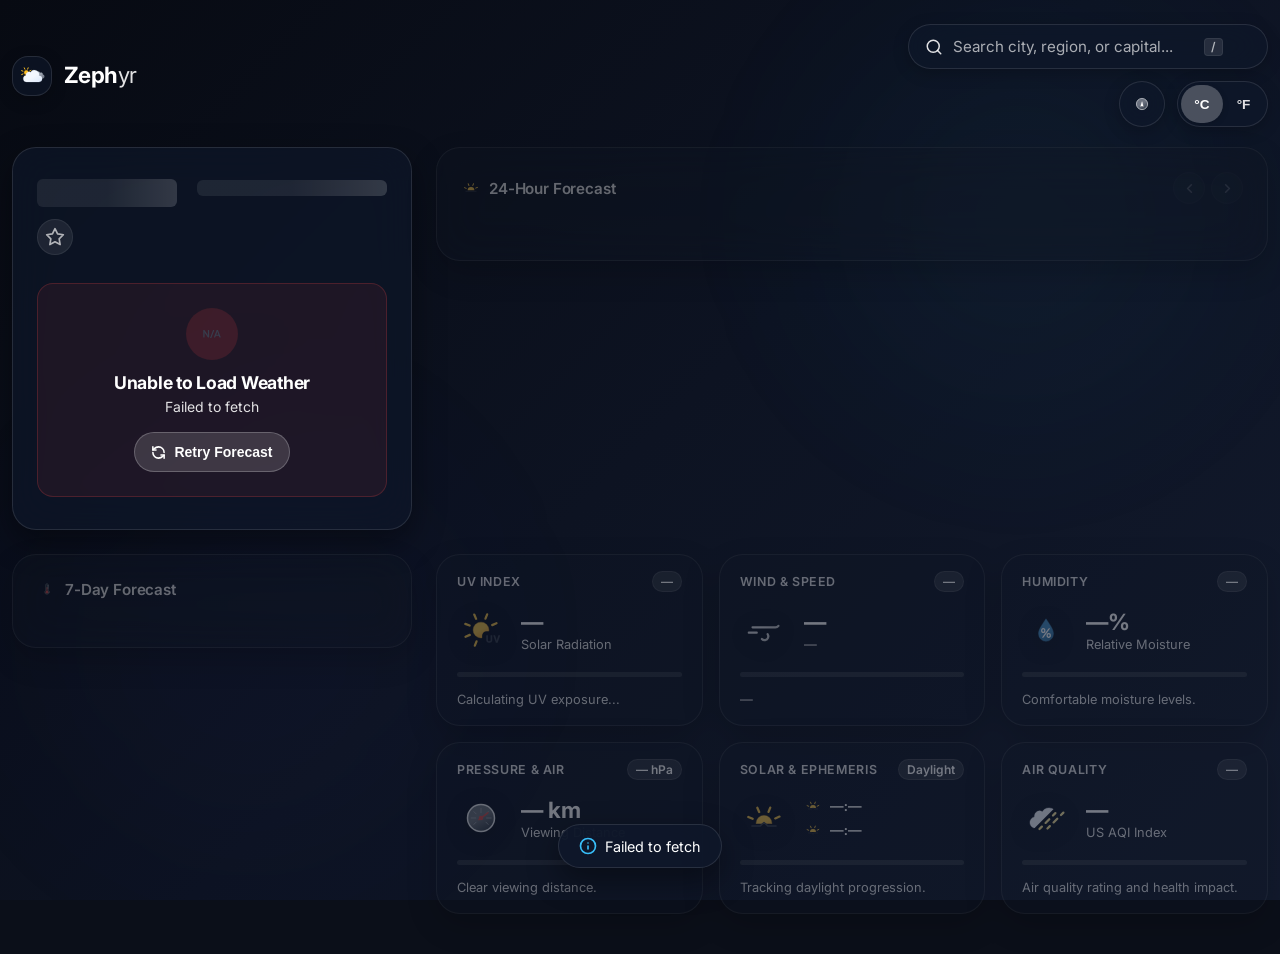
==== commit 6287ddd1: "fix: handle zero-value weather metrics, Beaufort rounding, dynamic themes, and edge cases" ====
--- a/index.html
+++ b/index.html
@@ -6,6 +6,8 @@
   <meta name="viewport" content="width=device-width, initial-scale=1.0">
   <title>Zephyr · Real-time Weather & Atmospheric Intelligence</title>
   <meta name="description" content="A fast, sleek, zero-API-key weather application with authentic animated Meteocons, 24-hour hourly forecasts, 7-day daily forecasts, and atmospheric metrics.">
+  <meta property="og:title" content="Zephyr · Real-time Weather & Atmospheric Intelligence">
+  <meta property="og:description" content="A fast, sleek, zero-API-key weather application with authentic animated Meteocons, 24-hour hourly forecasts, 7-day daily forecasts, and atmospheric metrics.">
   <meta name="theme-color" content="#070a12">
   <meta name="apple-mobile-web-app-capable" content="yes">
   <meta name="apple-mobile-web-app-status-bar-style" content="black-translucent">
@@ -360,7 +362,11 @@
 
   <!-- Toast Notification Box -->
   <div id="toast" class="toast" role="status" aria-live="polite">
-    <img src="/static/icons/not-available.svg" width="18" height="18" alt="" aria-hidden="true" class="toast-icon-img" />
+    <svg width="18" height="18" viewBox="0 0 24 24" fill="none" stroke="#38bdf8" stroke-width="2.2" stroke-linecap="round" stroke-linejoin="round" aria-hidden="true" class="toast-icon-img">
+      <circle cx="12" cy="12" r="10"/>
+      <path d="M12 16v-4"/>
+      <path d="M12 8h.01"/>
+    </svg>
     <span id="toast-msg">Notification message</span>
   </div>
 
--- a/static/css/style.css
+++ b/static/css/style.css
@@ -1179,11 +1179,46 @@
 
 .daily-icon-col {
   display: flex;
+  flex-direction: column;
   align-items: center;
   justify-content: center;
-  width: 32px;
-  height: 32px;
-  flex-shrink: 0;
+  min-width: 38px;
+  gap: 1px;
+  flex-shrink: 0;
+}
+
+.daily-precip-prob {
+  font-size: 0.65rem;
+  font-weight: 700;
+  color: var(--accent-rain);
+  line-height: 1;
+  font-variant-numeric: tabular-nums;
+}
+
+/* Dynamic Atmospheric Theme Ambient Glow Variations */
+body.theme-clear-day {
+  --ambient-glow-1: rgba(245, 158, 11, 0.09);
+  --ambient-glow-2: rgba(56, 189, 248, 0.08);
+}
+
+body.theme-clear-night {
+  --ambient-glow-1: rgba(99, 102, 241, 0.09);
+  --ambient-glow-2: rgba(139, 92, 246, 0.06);
+}
+
+body.theme-rain {
+  --ambient-glow-1: rgba(56, 189, 248, 0.10);
+  --ambient-glow-2: rgba(59, 130, 246, 0.08);
+}
+
+body.theme-snow {
+  --ambient-glow-1: rgba(125, 211, 252, 0.10);
+  --ambient-glow-2: rgba(186, 230, 253, 0.07);
+}
+
+body.theme-thunderstorm {
+  --ambient-glow-1: rgba(168, 85, 247, 0.10);
+  --ambient-glow-2: rgba(56, 189, 248, 0.08);
 }
 
 .temp-bar-container {
@@ -1529,19 +1564,6 @@
   transition: opacity 0.3s var(--ease-out-expo), filter 0.3s var(--ease-out-expo);
 }
 
-/* Visually Hidden Utility for Screen Readers */
-.sr-only {
-  position: absolute;
-  width: 1px;
-  height: 1px;
-  padding: 0;
-  margin: -1px;
-  overflow: hidden;
-  clip: rect(0, 0, 0, 0);
-  white-space: nowrap;
-  border: 0;
-}
-
 /* --------------------------------------------------------------------------
    Responsive Adaptations & Breakpoints
    -------------------------------------------------------------------------- */
